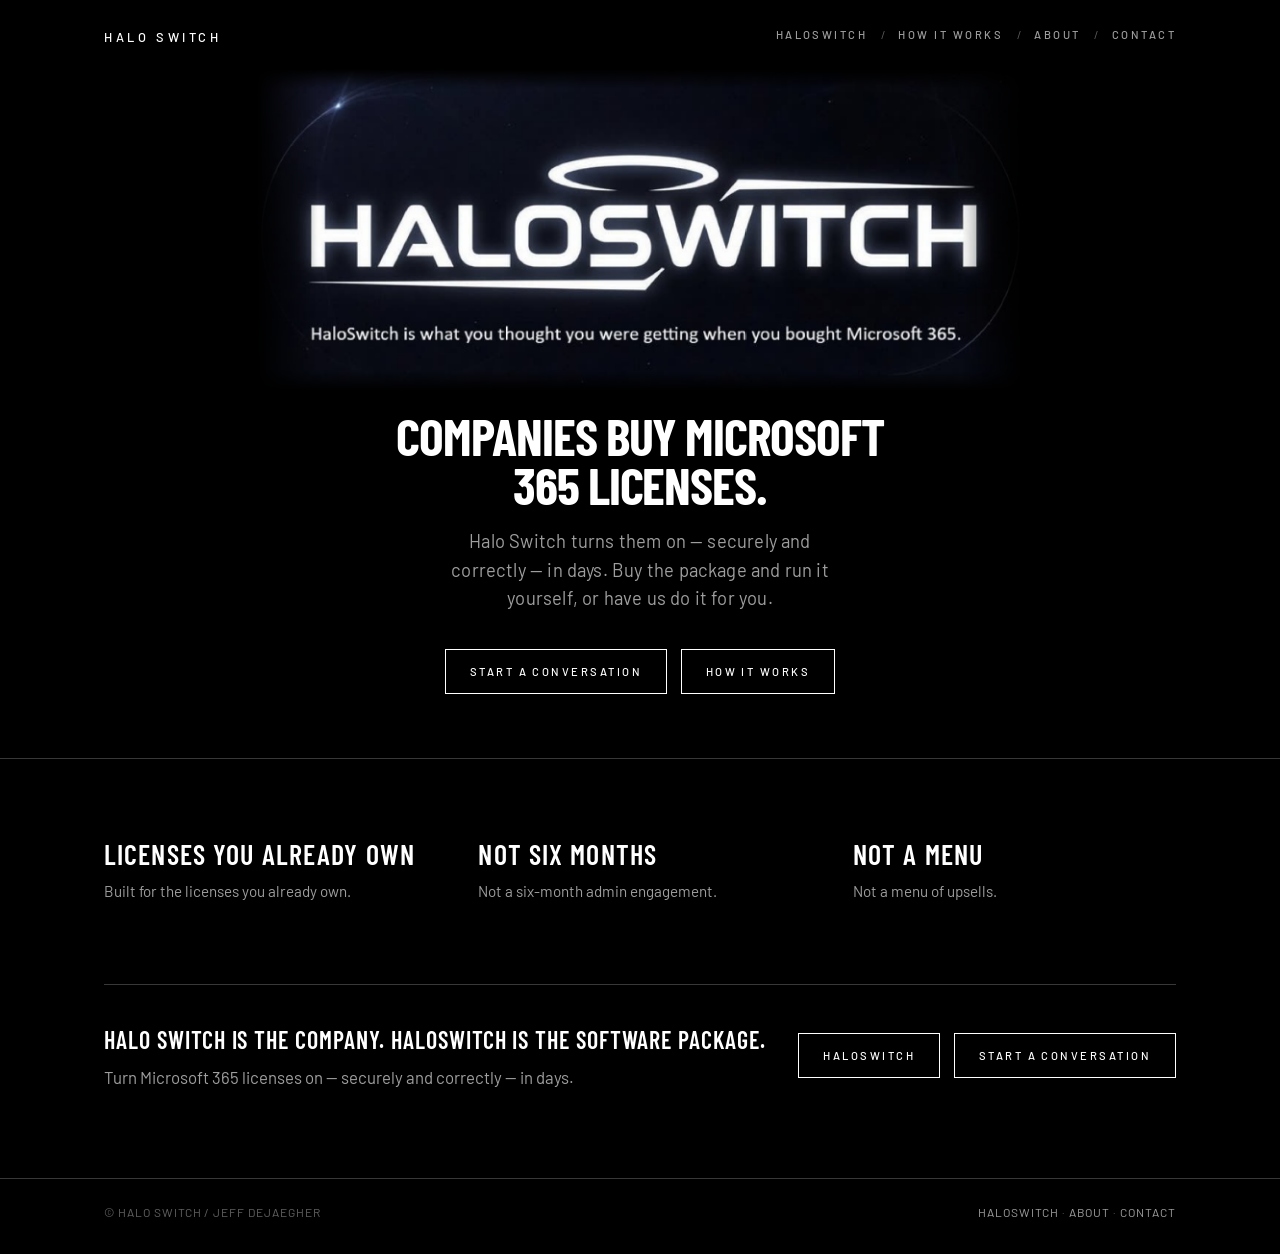
==== index.html @ 864a2702 "Lead every page with Jeff's license-on hero. Replace the same-day / human-steps story with: companie" ====
<!DOCTYPE html>
<html lang="en">
  <head>
    <meta charset="utf-8" />
    <meta name="viewport" content="width=device-width, initial-scale=1" />
    <title>Halo Switch — turn Microsoft 365 licenses on in days</title>
    <meta
      name="description"
      content="Companies buy Microsoft 365 licenses. Halo Switch turns them on — securely and correctly — in days. Buy the package and run it yourself, or have us do it for you."
    />
    <link rel="preconnect" href="https://fonts.googleapis.com" />
    <link rel="preconnect" href="https://fonts.gstatic.com" crossorigin />
    <link
      href="https://fonts.googleapis.com/css2?family=Barlow+Condensed:wght@600;700&family=Barlow:wght@400;500;600&display=swap"
      rel="stylesheet"
    />
    <link rel="stylesheet" href="assets/styles.css" />
  </head>
  <body>
    <a class="skip-link" href="#main">Skip to content</a>
    <header class="site-header">
      <div class="nav-wrap">
        <a class="brand" href="index.html">
          <span class="brand-name">Halo Switch</span>
        </a>
        <button class="nav-toggle" type="button" aria-expanded="false" aria-controls="site-nav">
          Menu
        </button>
        <nav id="site-nav" class="site-nav" aria-label="Primary">
          <a href="services.html">HALOSWITCH</a>
          <span class="nav-sep" aria-hidden="true">/</span>
          <a href="pricing.html">How it works</a>
          <span class="nav-sep" aria-hidden="true">/</span>
          <a href="about.html">About</a>
          <span class="nav-sep" aria-hidden="true">/</span>
          <a href="contact.html">Contact</a>
        </nav>
      </div>
    </header>

    <main id="main">
      <section class="hero hero-brand" aria-labelledby="hero-title">
        <div class="hero-mark">
          <img src="assets/haloswitch-hero.jpg" alt="HALOSWITCH" />
        </div>
        <div class="hero-copy">
          <h1 id="hero-title">Companies buy Microsoft 365 licenses.</h1>
          <p class="hero-lede">
            Halo Switch turns them on — securely and correctly — in days. Buy the package and run
            it yourself, or have us do it for you.
          </p>
          <div class="cta-row">
            <a class="button button-outline" href="contact.html">Start a conversation</a>
            <a class="button button-outline" href="pricing.html">How it works</a>
          </div>
        </div>
      </section>

      <section class="services-strip" aria-label="Honest difference">
        <div class="services-strip-inner">
          <article class="service-card">
            <h2>Licenses you already own</h2>
            <p>Built for the licenses you already own.</p>
          </article>
          <article class="service-card">
            <h2>Not six months</h2>
            <p>Not a six-month admin engagement.</p>
          </article>
          <article class="service-card">
            <h2>Not a menu</h2>
            <p>Not a menu of upsells.</p>
          </article>
        </div>
      </section>

      <div class="cta-band">
        <div class="cta-band-inner">
          <div>
            <h2>Halo Switch is the company. HALOSWITCH is the software package.</h2>
            <p>Turn Microsoft 365 licenses on — securely and correctly — in days.</p>
          </div>
          <div class="cta-row">
            <a class="button button-outline" href="services.html">HALOSWITCH</a>
            <a class="button button-outline" href="contact.html">Start a conversation</a>
          </div>
        </div>
      </div>
    </main>

    <footer class="site-footer">
      <div class="footer-inner">
        <span>© Halo Switch / Jeff DeJaegher</span>
        <span>
          <a href="services.html">HALOSWITCH</a>
          ·
          <a href="about.html">About</a>
          ·
          <a href="contact.html">Contact</a>
        </span>
      </div>
    </footer>
    <script src="assets/site.js"></script>
  </body>
</html>
---- assets/styles.css ----
/* Halo Switch — black / condensed mock lock */
:root {
  --canvas: #000000;
  --ink: #ffffff;
  --ink-muted: rgba(255, 255, 255, 0.62);
  --ink-faint: rgba(255, 255, 255, 0.38);
  --line: rgba(255, 255, 255, 0.22);
  --accent: #e31937;
  --font-display: "Barlow Condensed", "Arial Narrow", "Helvetica Neue", sans-serif;
  --font-body: "Barlow", "Helvetica Neue", Helvetica, sans-serif;
  --max: 72rem;
  --space: clamp(1.25rem, 4vw, 2.5rem);
  --ease: cubic-bezier(0.22, 1, 0.36, 1);
}

*,
*::before,
*::after {
  box-sizing: border-box;
}

html {
  scroll-behavior: smooth;
}

body {
  margin: 0;
  min-height: 100vh;
  display: flex;
  flex-direction: column;
  font-family: var(--font-body);
  font-size: clamp(0.95rem, 0.9rem + 0.2vw, 1.05rem);
  font-weight: 400;
  line-height: 1.55;
  color: var(--ink);
  background: var(--canvas);
}

body.contact {
  background: transparent;
  color: #111;
}

img,
svg {
  display: block;
  max-width: 100%;
}

a {
  color: var(--ink);
  text-underline-offset: 0.18em;
}

a:hover {
  color: var(--ink);
  opacity: 0.75;
}

.skip-link {
  position: absolute;
  left: 1rem;
  top: -3rem;
  z-index: 100;
  background: var(--ink);
  color: var(--canvas);
  padding: 0.5rem 0.75rem;
  text-decoration: none;
}

.skip-link:focus {
  top: 1rem;
}

/* —— Header —— */
.site-header {
  background: transparent;
}

.nav-wrap {
  max-width: var(--max);
  margin: 0 auto;
  padding: 1.35rem var(--space);
  display: flex;
  align-items: center;
  justify-content: space-between;
  gap: 1.5rem;
}

.brand {
  text-decoration: none;
  color: var(--ink);
  flex-shrink: 0;
}

.brand:hover {
  opacity: 1;
}

.brand-name {
  font-family: var(--font-body);
  font-weight: 500;
  font-size: 0.8rem;
  letter-spacing: 0.28em;
  text-transform: uppercase;
  line-height: 1.2;
}

.brand-tag {
  display: none;
}

.nav-toggle {
  display: none;
  border: 1px solid var(--line);
  background: transparent;
  color: var(--ink);
  border-radius: 0;
  padding: 0.45rem 0.7rem;
  font: inherit;
  font-size: 0.7rem;
  letter-spacing: 0.18em;
  text-transform: uppercase;
  cursor: pointer;
}

.site-nav {
  display: flex;
  align-items: center;
  gap: 0;
}

.site-nav a {
  color: var(--ink-muted);
  text-decoration: none;
  font-size: 0.7rem;
  font-weight: 500;
  letter-spacing: 0.22em;
  text-transform: uppercase;
  padding: 0.25rem 0;
}

.site-nav a:hover,
.site-nav a[aria-current="page"] {
  color: var(--ink);
  opacity: 1;
}

.site-nav .nav-sep {
  color: var(--ink-faint);
  margin: 0 0.85rem;
  font-size: 0.7rem;
  letter-spacing: 0;
  user-select: none;
  pointer-events: none;
}

.site-nav .nav-cta {
  border: 1px solid var(--ink);
  padding: 0.45rem 0.95rem;
  margin-left: 1.25rem;
  color: var(--ink);
  letter-spacing: 0.18em;
}

.site-nav .nav-cta:hover {
  background: var(--ink);
  color: var(--canvas);
  opacity: 1;
}

.visually-hidden {
  position: absolute;
  width: 1px;
  height: 1px;
  padding: 0;
  margin: -1px;
  overflow: hidden;
  clip: rect(0, 0, 0, 0);
  white-space: nowrap;
  border: 0;
}

/* —— Hero —— */
.hero {
  max-width: var(--max);
  margin: 0 auto;
  padding: clamp(4rem, 12vw, 8rem) var(--space) clamp(3rem, 8vw, 6rem);
  display: grid;
  grid-template-columns: minmax(0, 1.35fr) minmax(0, 0.85fr);
  gap: clamp(2rem, 6vw, 5rem);
  align-items: center;
  flex: 1;
}

.hero-brand {
  max-width: var(--max);
  width: 100%;
  min-width: 0;
  box-sizing: border-box;
  grid-template-columns: minmax(0, 1fr);
  gap: 0;
  padding: 0 var(--space) clamp(2.5rem, 6vw, 4rem);
  justify-items: center;
}

.hero-mark {
  width: 100%;
  max-width: 48rem;
  min-width: 0;
  margin-inline: auto;
  overflow: hidden;
  background: #000;
  animation: hero-glow 7s ease-in-out infinite;
  will-change: filter;
}

.hero-mark img {
  display: block;
  width: 100%;
  max-width: 100%;
  height: auto;
  object-fit: contain;
  transform-origin: center center;
  animation: hero-kenburns 22s ease-in-out infinite;
  will-change: transform;
  -webkit-mask-image:
    linear-gradient(to right, transparent 0%, #000 8%, #000 92%, transparent 100%),
    linear-gradient(to bottom, transparent 0%, #000 6%, #000 94%, transparent 100%);
  -webkit-mask-composite: source-in;
  mask-image:
    linear-gradient(to right, transparent 0%, #000 8%, #000 92%, transparent 100%),
    linear-gradient(to bottom, transparent 0%, #000 6%, #000 94%, transparent 100%);
  mask-composite: intersect;
}

.hero-brand .hero-copy {
  max-width: 100%;
  width: 100%;
  min-width: 0;
  padding: 1.25rem 0 0;
  text-align: center;
  display: flex;
  flex-direction: column;
  align-items: center;
}

.hero-support {
  margin: 0 0 1.75rem;
  font-size: clamp(1rem, 1.5vw, 1.15rem);
  font-weight: 400;
  letter-spacing: 0.01em;
  color: var(--ink-muted);
}

.hero-copy {
  animation: rise 700ms var(--ease) both;
}

.hero h1 {
  margin: 0 0 1.1rem;
  font-family: var(--font-display);
  font-size: clamp(2.85rem, 9.5vw, 5.75rem);
  font-weight: 700;
  line-height: 0.88;
  letter-spacing: -0.02em;
  text-transform: uppercase;
  color: var(--ink);
  max-width: 12ch;
}

.hero-brand h1 {
  max-width: 22ch;
  text-align: center;
  font-size: clamp(1.85rem, 5.2vw, 3.25rem);
  line-height: 0.95;
}

.hero-brand .hero-lede {
  max-width: 42ch;
}

.hero-lede {
  margin: 0 0 2.25rem;
  font-size: clamp(1rem, 1.5vw, 1.15rem);
  font-weight: 400;
  letter-spacing: 0.01em;
  color: var(--ink-muted);
}

.cta-row {
  display: flex;
  flex-wrap: wrap;
  gap: 0.85rem;
}

.button {
  display: inline-flex;
  align-items: center;
  justify-content: center;
  padding: 0.8rem 1.5rem;
  border-radius: 0;
  font-family: var(--font-body);
  font-weight: 500;
  font-size: 0.7rem;
  letter-spacing: 0.22em;
  text-transform: uppercase;
  text-decoration: none;
  border: 1px solid transparent;
  transition: background 180ms var(--ease), color 180ms var(--ease), border-color 180ms var(--ease);
}

.button:hover {
  opacity: 1;
}

.button-primary,
.button-outline {
  background: transparent;
  border-color: var(--ink);
  color: var(--ink);
}

.button-primary:hover,
.button-outline:hover {
  background: var(--ink);
  color: var(--canvas);
}

/* —— Flow diagram (LICENSE — GROUP — DEVICE) —— */
.hero-visual {
  animation: rise 800ms var(--ease) 80ms both;
  justify-self: end;
  width: 100%;
  max-width: 22rem;
}

.flow-diagram {
  display: flex;
  align-items: center;
  justify-content: space-between;
  gap: 0;
  width: 100%;
}

.flow-step {
  flex: 0 0 auto;
  text-align: center;
}

.flow-icon {
  display: none;
}

.flow-label {
  margin: 0;
  font-size: 0.65rem;
  font-weight: 500;
  letter-spacing: 0.28em;
  text-transform: uppercase;
  color: var(--ink-muted);
}

.flow-desc {
  display: none;
}

.flow-arrow {
  flex: 1 1 auto;
  display: flex;
  align-items: center;
  min-width: 1.5rem;
  padding: 0 0.35rem;
  color: var(--ink-faint);
}

.flow-arrow svg {
  width: 100%;
  height: 0.75rem;
}

/* —— Services strip (no cards) —— */
.services-strip {
  border-top: 1px solid var(--line);
}

.services-strip-inner {
  max-width: var(--max);
  margin: 0 auto;
  padding: clamp(3rem, 7vw, 5rem) var(--space);
  display: grid;
  grid-template-columns: repeat(3, 1fr);
  gap: clamp(2rem, 4vw, 3.5rem);
}

.service-card {
  background: transparent;
  border: none;
  border-radius: 0;
  padding: 0;
  display: flex;
  flex-direction: column;
  gap: 0.65rem;
  animation: rise 650ms var(--ease) both;
}

.service-card:nth-child(2) {
  animation-delay: 80ms;
}

.service-card:nth-child(3) {
  animation-delay: 140ms;
}

.service-card-icon {
  display: none;
}

.service-card h2 {
  margin: 0;
  font-family: var(--font-display);
  font-size: clamp(1.35rem, 2.2vw, 1.75rem);
  font-weight: 600;
  letter-spacing: 0.04em;
  text-transform: uppercase;
  line-height: 1.1;
}

.service-card p {
  margin: 0;
  flex: 1;
  color: var(--ink-muted);
  font-size: 0.95rem;
  max-width: 32ch;
}

.service-card .more {
  display: inline-flex;
  align-items: center;
  gap: 0.4rem;
  font-weight: 500;
  font-size: 0.68rem;
  letter-spacing: 0.2em;
  text-transform: uppercase;
  text-decoration: none;
  color: var(--ink);
  margin-top: 0.5rem;
}

.service-card .more:hover {
  opacity: 0.7;
}

.service-card .more svg {
  width: 0.9rem;
  height: 0.9rem;
}

/* —— Inner pages —— */
.page-hero {
  max-width: var(--max);
  margin: 0 auto;
  padding: clamp(3.5rem, 10vw, 6rem) var(--space) 1.25rem;
  animation: rise 500ms var(--ease) both;
}

.page-hero h1 {
  margin: 0 0 1rem;
  font-family: var(--font-display);
  font-size: clamp(2.75rem, 8vw, 5rem);
  font-weight: 700;
  letter-spacing: -0.01em;
  line-height: 0.92;
  text-transform: uppercase;
  color: var(--ink);
}

.page-hero p {
  margin: 0;
  max-width: 48ch;
  color: var(--ink-muted);
  font-size: 1.05rem;
}

.section {
  max-width: var(--max);
  margin: 0 auto;
  padding: 2rem var(--space) clamp(3.5rem, 7vw, 5.5rem);
}

.section h2 {
  margin: 0 0 0.5rem;
  font-family: var(--font-display);
  font-size: 1.5rem;
  font-weight: 600;
  letter-spacing: 0.04em;
  text-transform: uppercase;
}

.section-intro {
  margin: 0 0 2rem;
  max-width: 52ch;
  color: var(--ink-muted);
}

.service-list {
  list-style: none;
  margin: 0;
  padding: 0;
}

.service-list li {
  display: grid;
  grid-template-columns: minmax(10rem, 16rem) 1fr;
  gap: 1rem 2rem;
  padding: 1.75rem 0;
  border-top: 1px solid var(--line);
}

.service-list li:last-child {
  border-bottom: 1px solid var(--line);
}

.service-list h3 {
  margin: 0;
  font-family: var(--font-display);
  font-size: 1.25rem;
  font-weight: 600;
  letter-spacing: 0.04em;
  text-transform: uppercase;
  line-height: 1.15;
}

.service-list p {
  margin: 0;
  color: var(--ink-muted);
}

.service-meta {
  display: block;
  margin-top: 0.45rem;
  font-size: 0.8rem;
  letter-spacing: 0.06em;
  text-transform: uppercase;
  color: var(--ink-faint);
}

.pricing-frame {
  display: grid;
  gap: 0;
}

.pricing-frame article {
  padding: 1.75rem 0;
  border-top: 1px solid var(--line);
}

.pricing-frame article:last-child {
  border-bottom: 1px solid var(--line);
}

.pricing-frame h3 {
  margin: 0 0 0.45rem;
  font-family: var(--font-display);
  font-size: 1.35rem;
  font-weight: 600;
  letter-spacing: 0.04em;
  text-transform: uppercase;
}

.pricing-frame p {
  margin: 0;
  color: var(--ink-muted);
  max-width: 55ch;
}

.note {
  margin-top: 1.75rem;
  color: var(--ink-muted);
  font-size: 0.95rem;
  max-width: 55ch;
}

.contact-block {
  max-width: 40rem;
}

.contact-block dl {
  margin: 0;
  display: grid;
  gap: 1.75rem;
}

.contact-block dt {
  font-family: var(--font-display);
  font-weight: 600;
  font-size: 1.15rem;
  letter-spacing: 0.06em;
  text-transform: uppercase;
  margin: 0;
}

.contact-block dd {
  margin: 0.35rem 0 0;
  color: var(--ink-muted);
}

.contact-block a {
  text-decoration: underline;
}

/* —— Contact form —— */
.contact-form {
  display: grid;
  gap: 1.5rem;
  border-top: 1px solid var(--line);
  padding-top: 2rem;
}

.field {
  display: grid;
  gap: 0.5rem;
  min-width: 0;
}

.field-row {
  display: grid;
  grid-template-columns: repeat(2, minmax(0, 1fr));
  gap: 1.5rem;
}

.contact-form label {
  font-family: var(--font-body);
  font-size: 0.7rem;
  font-weight: 500;
  letter-spacing: 0.22em;
  text-transform: uppercase;
  color: var(--ink-muted);
}

.contact-form .optional {
  letter-spacing: 0.12em;
  color: var(--ink-faint);
}

.contact-form input,
.contact-form select,
.contact-form textarea {
  width: 100%;
  padding: 0.75rem 0.85rem;
  border: 1px solid var(--line);
  border-radius: 0;
  background: transparent;
  color: var(--ink);
  font-family: var(--font-body);
  font-size: 1rem;
  transition: border-color 180ms var(--ease);
}

.contact-form textarea {
  resize: vertical;
}

.contact-form select option {
  background: #0a0a0a;
  color: var(--ink);
}

.contact-form input::placeholder,
.contact-form textarea::placeholder {
  color: var(--ink-faint);
}

.contact-form input:focus,
.contact-form select:focus,
.contact-form textarea:focus {
  outline: none;
  border-color: var(--ink);
}

.contact-form input:focus-visible,
.contact-form select:focus-visible,
.contact-form textarea:focus-visible,
.contact-form button:focus-visible {
  outline: 2px solid var(--accent);
  outline-offset: 2px;
}

.contact-form button {
  justify-self: start;
  cursor: pointer;
  font-family: var(--font-body);
}

.contact-form .hp {
  position: absolute;
  left: -9999px;
  width: 1px;
  height: 1px;
  opacity: 0;
}

.contact-wallpaper {
  position: fixed;
  inset: 0;
  z-index: 0;
  pointer-events: none;
  background-image:
    linear-gradient(rgba(255, 255, 255, 0.48), rgba(255, 255, 255, 0.55)),
    url("contact-forest.jpg");
  background-size: cover;
  background-position: center;
  background-repeat: no-repeat;
}

.contact .site-header,
.contact main,
.contact .site-footer {
  position: relative;
  z-index: 1;
  background: transparent;
}

.contact a,
.contact .brand,
.contact .brand-name,
.contact .nav-toggle,
.contact .site-nav a,
.contact .site-nav a:hover,
.contact .site-nav a[aria-current="page"],
.contact .page-hero h1,
.contact .contact-form label,
.contact .contact-form input,
.contact .contact-form select,
.contact .contact-form textarea,
.contact .contact-form button,
.contact .button,
.contact .button-outline,
.contact .site-footer,
.contact .footer-inner a:hover {
  color: #111;
}

.contact .page-hero p,
.contact .section-intro,
.contact .contact-block dd,
.contact .contact-form .optional,
.contact .form-note,
.contact .site-nav a,
.contact .site-nav .nav-sep,
.contact .footer-inner,
.contact .footer-inner a {
  color: #333;
}

.contact .site-nav a:hover,
.contact .site-nav a[aria-current="page"] {
  color: #111;
}

.contact .nav-toggle {
  border-color: #222;
}

.contact .contact-form {
  border-top-color: #222;
}

.contact .contact-form input,
.contact .contact-form select,
.contact .contact-form textarea {
  color: #111;
  background: rgba(255, 255, 255, 0.72);
  border: 1px solid #222;
}

.contact .contact-form select option {
  background: #fff;
  color: #111;
}

.contact .contact-form input::placeholder,
.contact .contact-form textarea::placeholder {
  color: #555;
}

.contact .contact-form input:focus,
.contact .contact-form select:focus,
.contact .contact-form textarea:focus {
  border-color: #111;
}

.contact .button-outline,
.contact .contact-form button {
  color: #111;
  border-color: #111;
  background: rgba(255, 255, 255, 0.72);
}

.contact .button-outline:hover,
.contact .contact-form button:hover {
  background: #111;
  color: #fff;
}

.contact .site-footer {
  border-top-color: #222;
}

@media (max-width: 900px) {
  .contact .site-nav {
    background: rgba(255, 255, 255, 0.94);
    border-color: #222;
  }
}

.form-note {
  margin: 0;
  color: var(--ink-faint);
  font-size: 0.85rem;
  max-width: 46ch;
}

.cta-band {
  max-width: var(--max);
  margin: 0 auto;
  padding: 0 var(--space) clamp(3.5rem, 7vw, 5.5rem);
}

.cta-band-inner {
  border-top: 1px solid var(--line);
  padding-top: 2.25rem;
  display: flex;
  flex-wrap: wrap;
  align-items: center;
  justify-content: space-between;
  gap: 1.25rem;
}

.cta-band h2 {
  margin: 0;
  font-family: var(--font-display);
  font-size: 1.5rem;
  font-weight: 600;
  letter-spacing: 0.04em;
  text-transform: uppercase;
}

.cta-band p {
  margin: 0.4rem 0 0;
  color: var(--ink-muted);
}

/* —— Footer —— */
.site-footer {
  background: transparent;
  color: var(--ink-faint);
  margin-top: auto;
  border-top: 1px solid var(--line);
}

.footer-inner {
  max-width: var(--max);
  margin: 0 auto;
  padding: 1.5rem var(--space) 2rem;
  display: flex;
  flex-wrap: wrap;
  gap: 1rem;
  justify-content: space-between;
  font-size: 0.75rem;
  letter-spacing: 0.08em;
  text-transform: uppercase;
}

.footer-inner a {
  color: var(--ink-muted);
  text-decoration: none;
}

.footer-inner a:hover {
  color: var(--ink);
  opacity: 1;
}

@keyframes rise {
  from {
    opacity: 0;
    transform: translateY(12px);
  }
  to {
    opacity: 1;
    transform: translateY(0);
  }
}

@keyframes hero-glow {
  0%,
  100% {
    filter: brightness(1);
  }
  50% {
    filter: brightness(1.06);
  }
}

@keyframes hero-kenburns {
  0%,
  100% {
    transform: scale(1);
  }
  50% {
    transform: scale(1.04);
  }
}

@media (max-width: 900px) {
  .hero {
    grid-template-columns: 1fr;
    padding-top: clamp(2.5rem, 8vw, 4rem);
  }

  .hero-brand {
    padding-top: 0;
  }

  .hero-visual {
    justify-self: start;
    max-width: 100%;
  }

  .services-strip-inner {
    grid-template-columns: 1fr;
    gap: 2.25rem;
  }

  .service-list li {
    grid-template-columns: 1fr;
    gap: 0.4rem;
  }

  .field-row {
    grid-template-columns: 1fr;
    gap: 1.5rem;
  }
}

@media (max-width: 720px) {
  .nav-toggle {
    display: inline-flex;
  }

  .nav-wrap {
    position: relative;
  }

  .site-nav {
    display: none;
    position: absolute;
    left: var(--space);
    right: var(--space);
    top: calc(100% + 0.4rem);
    flex-direction: column;
    align-items: stretch;
    gap: 0;
    background: #0a0a0a;
    border: 1px solid var(--line);
    border-radius: 0;
    padding: 0.75rem;
    z-index: 50;
  }

  .site-nav.is-open {
    display: flex;
  }

  .site-nav .nav-sep {
    display: none;
  }

  .site-nav a {
    padding: 0.65rem 0.5rem;
  }

  .site-nav .nav-cta {
    text-align: center;
    margin: 0.5rem 0 0;
  }

  .flow-diagram {
    flex-wrap: wrap;
    justify-content: flex-start;
    gap: 0.5rem 0;
  }

  .flow-arrow {
    min-width: 2rem;
    max-width: 3.5rem;
  }
}

@media (prefers-reduced-motion: reduce) {
  *,
  *::before,
  *::after {
    animation: none !important;
    transition: none !important;
  }

  html {
    scroll-behavior: auto;
  }

  .hero-mark,
  .hero-mark img {
    will-change: auto;
    filter: none;
    transform: none;
  }
}
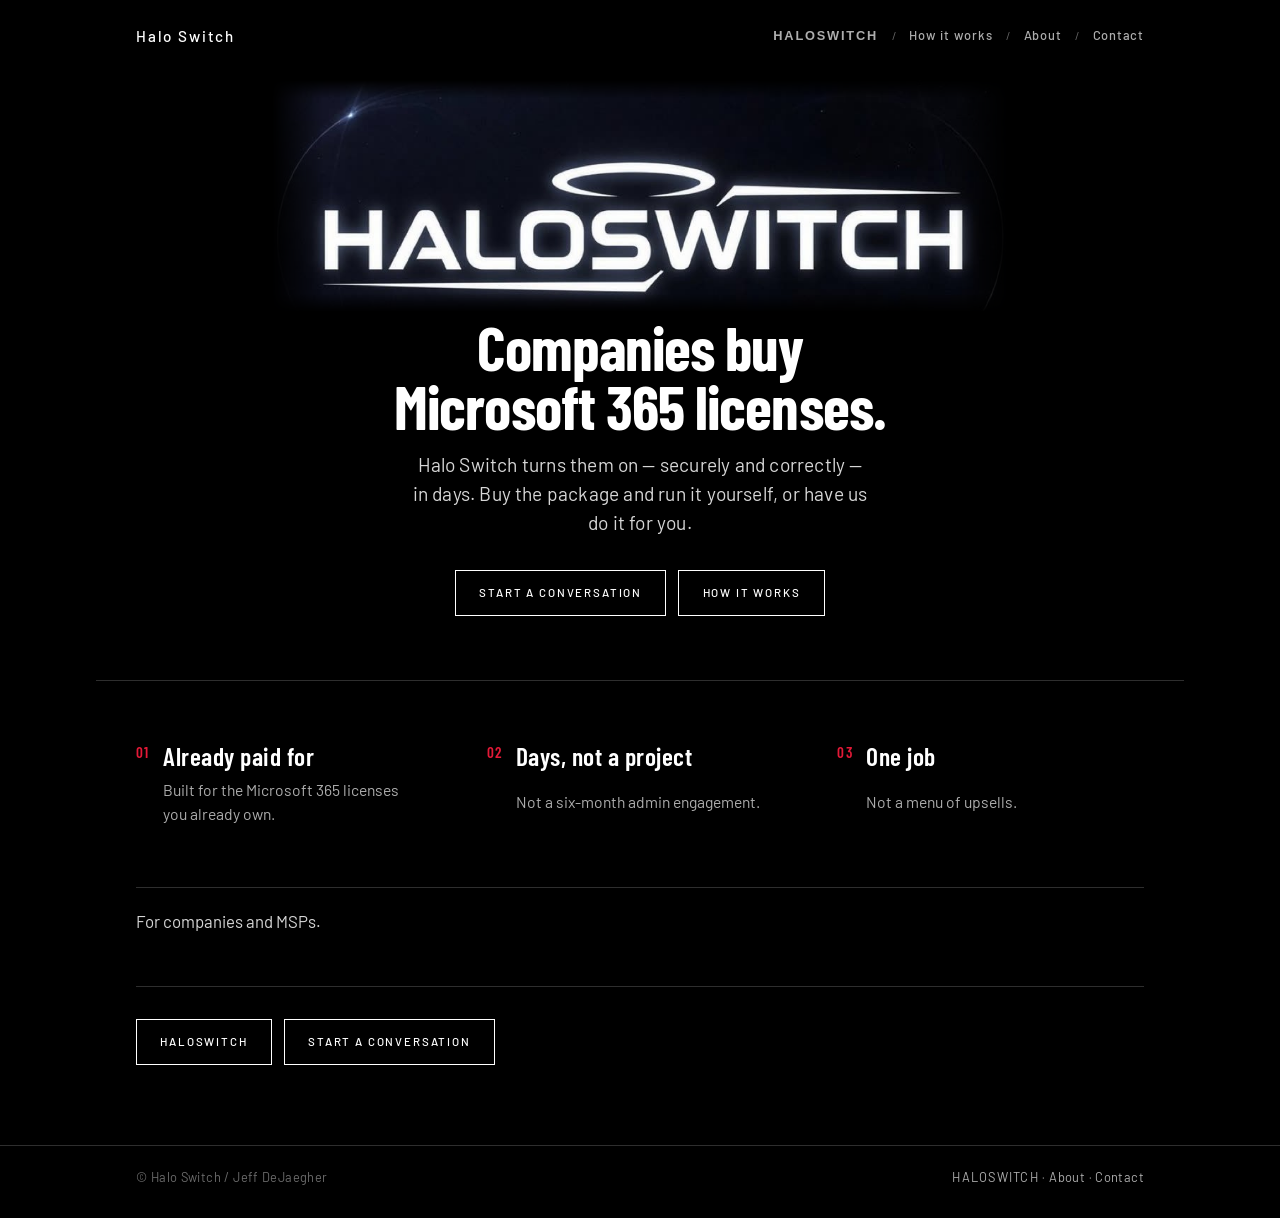
==== commit 69368b4f: "Remarket the public site around the locked HALOSWITCH story. Write living copy for each page, keep H" ====
--- a/index.html
+++ b/index.html
@@ -8,6 +8,8 @@
       name="description"
       content="Companies buy Microsoft 365 licenses. Halo Switch turns them on — securely and correctly — in days. Buy the package and run it yourself, or have us do it for you."
     />
+    <meta name="theme-color" content="#000000" />
+    <link rel="icon" href="assets/favicon.svg" type="image/svg+xml" />
     <link rel="preconnect" href="https://fonts.googleapis.com" />
     <link rel="preconnect" href="https://fonts.gstatic.com" crossorigin />
     <link
@@ -27,7 +29,7 @@
           Menu
         </button>
         <nav id="site-nav" class="site-nav" aria-label="Primary">
-          <a href="services.html">HALOSWITCH</a>
+          <a class="nav-product" href="services.html">HALOSWITCH</a>
           <span class="nav-sep" aria-hidden="true">/</span>
           <a href="pricing.html">How it works</a>
           <span class="nav-sep" aria-hidden="true">/</span>
@@ -39,7 +41,7 @@
     </header>
 
     <main id="main">
-      <section class="hero hero-brand" aria-labelledby="hero-title">
+      <section class="hero" aria-labelledby="hero-title">
         <div class="hero-mark">
           <img src="assets/haloswitch-hero.jpg" alt="HALOSWITCH" />
         </div>
@@ -56,29 +58,32 @@
         </div>
       </section>
 
-      <section class="services-strip" aria-label="Honest difference">
-        <div class="services-strip-inner">
-          <article class="service-card">
-            <h2>Licenses you already own</h2>
-            <p>Built for the licenses you already own.</p>
-          </article>
-          <article class="service-card">
-            <h2>Not six months</h2>
+      <section class="honesty" aria-label="What this is">
+        <ol class="honesty-list">
+          <li>
+            <span class="honesty-index" aria-hidden="true">01</span>
+            <h2>Already paid for</h2>
+            <p>Built for the Microsoft 365 licenses you already own.</p>
+          </li>
+          <li>
+            <span class="honesty-index" aria-hidden="true">02</span>
+            <h2>Days, not a project</h2>
             <p>Not a six-month admin engagement.</p>
-          </article>
-          <article class="service-card">
-            <h2>Not a menu</h2>
+          </li>
+          <li>
+            <span class="honesty-index" aria-hidden="true">03</span>
+            <h2>One job</h2>
             <p>Not a menu of upsells.</p>
-          </article>
-        </div>
+          </li>
+        </ol>
       </section>
+
+      <div class="who-band">
+        <p class="who-line">For companies and MSPs.</p>
+      </div>
 
       <div class="cta-band">
         <div class="cta-band-inner">
-          <div>
-            <h2>Halo Switch is the company. HALOSWITCH is the software package.</h2>
-            <p>Turn Microsoft 365 licenses on — securely and correctly — in days.</p>
-          </div>
           <div class="cta-row">
             <a class="button button-outline" href="services.html">HALOSWITCH</a>
             <a class="button button-outline" href="contact.html">Start a conversation</a>
@@ -91,7 +96,7 @@
       <div class="footer-inner">
         <span>© Halo Switch / Jeff DeJaegher</span>
         <span>
-          <a href="services.html">HALOSWITCH</a>
+          <a class="footer-product" href="services.html">HALOSWITCH</a>
           ·
           <a href="about.html">About</a>
           ·
--- a/assets/styles.css
+++ b/assets/styles.css
@@ -1,14 +1,15 @@
-/* Halo Switch — black / condensed mock lock */
+/* Halo Switch — black canvas, white ink, red accent */
 :root {
   --canvas: #000000;
   --ink: #ffffff;
-  --ink-muted: rgba(255, 255, 255, 0.62);
-  --ink-faint: rgba(255, 255, 255, 0.38);
-  --line: rgba(255, 255, 255, 0.22);
+  --ink-lede: rgba(255, 255, 255, 0.84);
+  --ink-muted: rgba(255, 255, 255, 0.68);
+  --ink-faint: rgba(255, 255, 255, 0.42);
+  --line: rgba(255, 255, 255, 0.18);
   --accent: #e31937;
   --font-display: "Barlow Condensed", "Arial Narrow", "Helvetica Neue", sans-serif;
   --font-body: "Barlow", "Helvetica Neue", Helvetica, sans-serif;
-  --max: 72rem;
+  --max: 68rem;
   --space: clamp(1.25rem, 4vw, 2.5rem);
   --ease: cubic-bezier(0.22, 1, 0.36, 1);
 }
@@ -29,16 +30,11 @@
   display: flex;
   flex-direction: column;
   font-family: var(--font-body);
-  font-size: clamp(0.95rem, 0.9rem + 0.2vw, 1.05rem);
+  font-size: clamp(0.98rem, 0.92rem + 0.22vw, 1.08rem);
   font-weight: 400;
   line-height: 1.55;
   color: var(--ink);
   background: var(--canvas);
-}
-
-body.contact {
-  background: transparent;
-  color: #111;
 }
 
 img,
@@ -70,103 +66,6 @@
 
 .skip-link:focus {
   top: 1rem;
-}
-
-/* —— Header —— */
-.site-header {
-  background: transparent;
-}
-
-.nav-wrap {
-  max-width: var(--max);
-  margin: 0 auto;
-  padding: 1.35rem var(--space);
-  display: flex;
-  align-items: center;
-  justify-content: space-between;
-  gap: 1.5rem;
-}
-
-.brand {
-  text-decoration: none;
-  color: var(--ink);
-  flex-shrink: 0;
-}
-
-.brand:hover {
-  opacity: 1;
-}
-
-.brand-name {
-  font-family: var(--font-body);
-  font-weight: 500;
-  font-size: 0.8rem;
-  letter-spacing: 0.28em;
-  text-transform: uppercase;
-  line-height: 1.2;
-}
-
-.brand-tag {
-  display: none;
-}
-
-.nav-toggle {
-  display: none;
-  border: 1px solid var(--line);
-  background: transparent;
-  color: var(--ink);
-  border-radius: 0;
-  padding: 0.45rem 0.7rem;
-  font: inherit;
-  font-size: 0.7rem;
-  letter-spacing: 0.18em;
-  text-transform: uppercase;
-  cursor: pointer;
-}
-
-.site-nav {
-  display: flex;
-  align-items: center;
-  gap: 0;
-}
-
-.site-nav a {
-  color: var(--ink-muted);
-  text-decoration: none;
-  font-size: 0.7rem;
-  font-weight: 500;
-  letter-spacing: 0.22em;
-  text-transform: uppercase;
-  padding: 0.25rem 0;
-}
-
-.site-nav a:hover,
-.site-nav a[aria-current="page"] {
-  color: var(--ink);
-  opacity: 1;
-}
-
-.site-nav .nav-sep {
-  color: var(--ink-faint);
-  margin: 0 0.85rem;
-  font-size: 0.7rem;
-  letter-spacing: 0;
-  user-select: none;
-  pointer-events: none;
-}
-
-.site-nav .nav-cta {
-  border: 1px solid var(--ink);
-  padding: 0.45rem 0.95rem;
-  margin-left: 1.25rem;
-  color: var(--ink);
-  letter-spacing: 0.18em;
-}
-
-.site-nav .nav-cta:hover {
-  background: var(--ink);
-  color: var(--canvas);
-  opacity: 1;
 }
 
 .visually-hidden {
@@ -181,32 +80,107 @@
   border: 0;
 }
 
-/* —— Hero —— */
+/* —— Header —— */
+.site-header {
+  background: transparent;
+}
+
+.nav-wrap {
+  max-width: var(--max);
+  margin: 0 auto;
+  padding: 1.4rem var(--space);
+  display: flex;
+  align-items: center;
+  justify-content: space-between;
+  gap: 1.5rem;
+}
+
+.brand {
+  text-decoration: none;
+  color: var(--ink);
+  flex-shrink: 0;
+}
+
+.brand:hover {
+  opacity: 1;
+}
+
+.brand-name {
+  font-family: var(--font-body);
+  font-weight: 500;
+  font-size: 0.95rem;
+  letter-spacing: 0.12em;
+  line-height: 1.2;
+  text-transform: none;
+}
+
+.nav-toggle {
+  display: none;
+  border: 1px solid var(--line);
+  background: transparent;
+  color: var(--ink);
+  border-radius: 0;
+  padding: 0.45rem 0.7rem;
+  font: inherit;
+  font-size: 0.75rem;
+  letter-spacing: 0.08em;
+  cursor: pointer;
+}
+
+.site-nav {
+  display: flex;
+  align-items: center;
+  gap: 0;
+}
+
+.site-nav a {
+  color: var(--ink-muted);
+  text-decoration: none;
+  font-size: 0.8rem;
+  font-weight: 500;
+  letter-spacing: 0.06em;
+  text-transform: none;
+  padding: 0.2rem 0;
+}
+
+.site-nav a.nav-product {
+  letter-spacing: 0.14em;
+  font-weight: 600;
+}
+
+.site-nav a:hover,
+.site-nav a[aria-current="page"] {
+  color: var(--ink);
+  opacity: 1;
+}
+
+.site-nav a[aria-current="page"] {
+  box-shadow: inset 0 -2px 0 var(--accent);
+}
+
+.site-nav .nav-sep {
+  color: var(--ink-faint);
+  margin: 0 0.85rem;
+  font-size: 0.7rem;
+  letter-spacing: 0;
+  user-select: none;
+  pointer-events: none;
+}
+
+/* —— Home hero —— */
 .hero {
   max-width: var(--max);
+  width: 100%;
   margin: 0 auto;
-  padding: clamp(4rem, 12vw, 8rem) var(--space) clamp(3rem, 8vw, 6rem);
+  padding: 0.5rem var(--space) clamp(2.75rem, 6vw, 4rem);
   display: grid;
-  grid-template-columns: minmax(0, 1.35fr) minmax(0, 0.85fr);
-  gap: clamp(2rem, 6vw, 5rem);
-  align-items: center;
-  flex: 1;
-}
-
-.hero-brand {
-  max-width: var(--max);
-  width: 100%;
-  min-width: 0;
-  box-sizing: border-box;
   grid-template-columns: minmax(0, 1fr);
-  gap: 0;
-  padding: 0 var(--space) clamp(2.5rem, 6vw, 4rem);
   justify-items: center;
 }
 
 .hero-mark {
   width: 100%;
-  max-width: 48rem;
+  max-width: 46rem;
   min-width: 0;
   margin-inline: auto;
   overflow: hidden;
@@ -221,89 +195,81 @@
   max-width: 100%;
   height: auto;
   object-fit: contain;
+  object-position: center top;
   transform-origin: center center;
   animation: hero-kenburns 22s ease-in-out infinite;
   will-change: transform;
   -webkit-mask-image:
-    linear-gradient(to right, transparent 0%, #000 8%, #000 92%, transparent 100%),
-    linear-gradient(to bottom, transparent 0%, #000 6%, #000 94%, transparent 100%);
+    linear-gradient(to right, transparent 0%, #000 7%, #000 93%, transparent 100%),
+    linear-gradient(to bottom, transparent 0%, #000 8%, #000 92%, transparent 100%);
   -webkit-mask-composite: source-in;
   mask-image:
-    linear-gradient(to right, transparent 0%, #000 8%, #000 92%, transparent 100%),
-    linear-gradient(to bottom, transparent 0%, #000 6%, #000 94%, transparent 100%);
+    linear-gradient(to right, transparent 0%, #000 7%, #000 93%, transparent 100%),
+    linear-gradient(to bottom, transparent 0%, #000 8%, #000 92%, transparent 100%);
   mask-composite: intersect;
 }
 
-.hero-brand .hero-copy {
-  max-width: 100%;
+.hero-copy {
+  max-width: 40rem;
   width: 100%;
-  min-width: 0;
-  padding: 1.25rem 0 0;
+  padding: 0.35rem 0 0;
   text-align: center;
   display: flex;
   flex-direction: column;
   align-items: center;
 }
 
-.hero-support {
-  margin: 0 0 1.75rem;
-  font-size: clamp(1rem, 1.5vw, 1.15rem);
+.hero h1,
+.page-hero h1 {
+  margin: 0 0 1rem;
+  font-family: var(--font-display);
+  font-weight: 700;
+  letter-spacing: -0.015em;
+  line-height: 0.96;
+  text-transform: none;
+  color: var(--ink);
+}
+
+.hero h1 {
+  font-size: clamp(2.15rem, 5.6vw, 3.85rem);
+  max-width: 18ch;
+}
+
+.hero-lede,
+.page-hero .lede {
+  margin: 0 0 2rem;
+  font-size: clamp(1.05rem, 1.5vw, 1.2rem);
   font-weight: 400;
   letter-spacing: 0.01em;
-  color: var(--ink-muted);
-}
-
-.hero-copy {
-  animation: rise 700ms var(--ease) both;
-}
-
-.hero h1 {
-  margin: 0 0 1.1rem;
-  font-family: var(--font-display);
-  font-size: clamp(2.85rem, 9.5vw, 5.75rem);
-  font-weight: 700;
-  line-height: 0.88;
-  letter-spacing: -0.02em;
-  text-transform: uppercase;
-  color: var(--ink);
-  max-width: 12ch;
-}
-
-.hero-brand h1 {
-  max-width: 22ch;
-  text-align: center;
-  font-size: clamp(1.85rem, 5.2vw, 3.25rem);
-  line-height: 0.95;
-}
-
-.hero-brand .hero-lede {
+  line-height: 1.5;
+  color: var(--ink-lede);
+}
+
+.hero-lede {
   max-width: 42ch;
-}
-
-.hero-lede {
-  margin: 0 0 2.25rem;
-  font-size: clamp(1rem, 1.5vw, 1.15rem);
-  font-weight: 400;
-  letter-spacing: 0.01em;
-  color: var(--ink-muted);
 }
 
 .cta-row {
   display: flex;
   flex-wrap: wrap;
-  gap: 0.85rem;
+  gap: 0.75rem;
+}
+
+.hero .cta-row,
+.page-hero .cta-row {
+  justify-content: center;
 }
 
 .button {
   display: inline-flex;
   align-items: center;
   justify-content: center;
-  padding: 0.8rem 1.5rem;
+  padding: 0.82rem 1.45rem;
   border-radius: 0;
   font-family: var(--font-body);
   font-weight: 500;
-  font-size: 0.7rem;
-  letter-spacing: 0.22em;
+  font-size: 0.72rem;
+  letter-spacing: 0.16em;
   text-transform: uppercase;
   text-decoration: none;
   border: 1px solid transparent;
@@ -314,273 +280,249 @@
   opacity: 1;
 }
 
-.button-primary,
 .button-outline {
   background: transparent;
   border-color: var(--ink);
   color: var(--ink);
 }
 
-.button-primary:hover,
 .button-outline:hover {
   background: var(--ink);
   color: var(--canvas);
 }
 
-/* —— Flow diagram (LICENSE — GROUP — DEVICE) —— */
-.hero-visual {
-  animation: rise 800ms var(--ease) 80ms both;
-  justify-self: end;
+.button:focus-visible,
+.site-nav a:focus-visible,
+.nav-toggle:focus-visible,
+.brand:focus-visible {
+  outline: 2px solid var(--accent);
+  outline-offset: 3px;
+}
+
+/* —— Honesty / who / close —— */
+.honesty,
+.who-band,
+.cta-band,
+.section,
+.page-hero {
+  max-width: var(--max);
   width: 100%;
-  max-width: 22rem;
-}
-
-.flow-diagram {
+  margin: 0 auto;
+}
+
+.honesty {
+  border-top: 1px solid var(--line);
+  padding: clamp(2.5rem, 5vw, 3.75rem) var(--space);
+}
+
+.honesty-list {
+  list-style: none;
+  margin: 0;
+  padding: 0;
+  display: grid;
+  grid-template-columns: repeat(3, minmax(0, 1fr));
+  gap: clamp(1.75rem, 3.5vw, 2.75rem);
+}
+
+.honesty-list li {
+  display: grid;
+  grid-template-columns: auto 1fr;
+  gap: 0.15rem 0.85rem;
+}
+
+.honesty-index {
+  grid-row: 1 / span 2;
+  font-family: var(--font-display);
+  font-size: 0.95rem;
+  font-weight: 600;
+  letter-spacing: 0.08em;
+  color: var(--accent);
+  line-height: 1.2;
+  padding-top: 0.15rem;
+}
+
+.honesty-list h2 {
+  margin: 0;
+  font-family: var(--font-display);
+  font-size: clamp(1.35rem, 2vw, 1.7rem);
+  font-weight: 600;
+  letter-spacing: 0.02em;
+  line-height: 1.15;
+  text-transform: none;
+}
+
+.honesty-list p {
+  margin: 0.35rem 0 0;
+  color: var(--ink-muted);
+  font-size: 0.98rem;
+  max-width: 28ch;
+}
+
+.who-band {
+  padding: 0 var(--space) clamp(2.25rem, 5vw, 3.25rem);
+}
+
+.who-line {
+  margin: 0;
+  padding-top: 1.25rem;
+  border-top: 1px solid var(--line);
+  font-size: 1.05rem;
+  color: var(--ink-lede);
+}
+
+.cta-band {
+  padding: 0 var(--space) clamp(3.25rem, 7vw, 5rem);
+}
+
+.cta-band-inner {
+  border-top: 1px solid var(--line);
+  padding-top: 2rem;
   display: flex;
+  flex-wrap: wrap;
   align-items: center;
   justify-content: space-between;
-  gap: 0;
-  width: 100%;
-}
-
-.flow-step {
-  flex: 0 0 auto;
-  text-align: center;
-}
-
-.flow-icon {
-  display: none;
-}
-
-.flow-label {
-  margin: 0;
-  font-size: 0.65rem;
-  font-weight: 500;
-  letter-spacing: 0.28em;
-  text-transform: uppercase;
+  gap: 1.25rem;
+}
+
+.cta-band h2 {
+  margin: 0;
+  font-family: var(--font-display);
+  font-size: clamp(1.55rem, 3vw, 2rem);
+  font-weight: 600;
+  letter-spacing: 0.01em;
+  line-height: 1.15;
+  text-transform: none;
+}
+
+.cta-band p {
+  margin: 0.4rem 0 0;
   color: var(--ink-muted);
-}
-
-.flow-desc {
-  display: none;
-}
-
-.flow-arrow {
-  flex: 1 1 auto;
-  display: flex;
-  align-items: center;
-  min-width: 1.5rem;
-  padding: 0 0.35rem;
-  color: var(--ink-faint);
-}
-
-.flow-arrow svg {
-  width: 100%;
-  height: 0.75rem;
-}
-
-/* —— Services strip (no cards) —— */
-.services-strip {
-  border-top: 1px solid var(--line);
-}
-
-.services-strip-inner {
-  max-width: var(--max);
-  margin: 0 auto;
-  padding: clamp(3rem, 7vw, 5rem) var(--space);
-  display: grid;
-  grid-template-columns: repeat(3, 1fr);
-  gap: clamp(2rem, 4vw, 3.5rem);
-}
-
-.service-card {
-  background: transparent;
-  border: none;
-  border-radius: 0;
-  padding: 0;
-  display: flex;
-  flex-direction: column;
-  gap: 0.65rem;
-  animation: rise 650ms var(--ease) both;
-}
-
-.service-card:nth-child(2) {
-  animation-delay: 80ms;
-}
-
-.service-card:nth-child(3) {
-  animation-delay: 140ms;
-}
-
-.service-card-icon {
-  display: none;
-}
-
-.service-card h2 {
-  margin: 0;
-  font-family: var(--font-display);
-  font-size: clamp(1.35rem, 2.2vw, 1.75rem);
-  font-weight: 600;
-  letter-spacing: 0.04em;
-  text-transform: uppercase;
-  line-height: 1.1;
-}
-
-.service-card p {
-  margin: 0;
-  flex: 1;
-  color: var(--ink-muted);
-  font-size: 0.95rem;
-  max-width: 32ch;
-}
-
-.service-card .more {
-  display: inline-flex;
-  align-items: center;
-  gap: 0.4rem;
-  font-weight: 500;
-  font-size: 0.68rem;
-  letter-spacing: 0.2em;
-  text-transform: uppercase;
-  text-decoration: none;
-  color: var(--ink);
-  margin-top: 0.5rem;
-}
-
-.service-card .more:hover {
-  opacity: 0.7;
-}
-
-.service-card .more svg {
-  width: 0.9rem;
-  height: 0.9rem;
 }
 
 /* —— Inner pages —— */
 .page-hero {
-  max-width: var(--max);
-  margin: 0 auto;
-  padding: clamp(3.5rem, 10vw, 6rem) var(--space) 1.25rem;
-  animation: rise 500ms var(--ease) both;
+  padding: clamp(2.75rem, 8vw, 4.5rem) var(--space) 0.25rem;
 }
 
 .page-hero h1 {
-  margin: 0 0 1rem;
+  font-size: clamp(3rem, 9vw, 5.25rem);
+}
+
+.page-hero .lede {
+  max-width: 48ch;
+  margin-bottom: 0;
+}
+
+.page-hero .lede + .who-line {
+  margin-top: 1.1rem;
+  padding-top: 0;
+  border-top: 0;
+  color: var(--ink-muted);
+}
+
+.section {
+  padding: clamp(2.25rem, 5vw, 3.25rem) var(--space) 0;
+}
+
+.section:last-of-type {
+  padding-bottom: clamp(2.5rem, 6vw, 3.5rem);
+}
+
+.section h2 {
+  margin: 0 0 1.15rem;
   font-family: var(--font-display);
-  font-size: clamp(2.75rem, 8vw, 5rem);
-  font-weight: 700;
-  letter-spacing: -0.01em;
-  line-height: 0.92;
-  text-transform: uppercase;
-  color: var(--ink);
-}
-
-.page-hero p {
-  margin: 0;
-  max-width: 48ch;
-  color: var(--ink-muted);
-  font-size: 1.05rem;
-}
-
-.section {
-  max-width: var(--max);
-  margin: 0 auto;
-  padding: 2rem var(--space) clamp(3.5rem, 7vw, 5.5rem);
-}
-
-.section h2 {
-  margin: 0 0 0.5rem;
-  font-family: var(--font-display);
-  font-size: 1.5rem;
+  font-size: clamp(1.45rem, 2.4vw, 1.85rem);
   font-weight: 600;
-  letter-spacing: 0.04em;
-  text-transform: uppercase;
+  letter-spacing: 0.02em;
+  text-transform: none;
 }
 
 .section-intro {
-  margin: 0 0 2rem;
+  margin: -0.35rem 0 1.5rem;
   max-width: 52ch;
-  color: var(--ink-muted);
-}
-
-.service-list {
+  color: var(--ink-lede);
+}
+
+.split-list,
+.step-list,
+.bio-list,
+.proof-list {
   list-style: none;
   margin: 0;
   padding: 0;
 }
 
-.service-list li {
+.split-list li,
+.step-list li,
+.bio-list li,
+.proof-list li {
   display: grid;
   grid-template-columns: minmax(10rem, 16rem) 1fr;
-  gap: 1rem 2rem;
-  padding: 1.75rem 0;
+  gap: 0.75rem 2rem;
+  padding: 1.45rem 0;
   border-top: 1px solid var(--line);
 }
 
-.service-list li:last-child {
+.split-list li:last-child,
+.step-list li:last-child,
+.bio-list li:last-child,
+.proof-list li:last-child {
   border-bottom: 1px solid var(--line);
 }
 
-.service-list h3 {
-  margin: 0;
-  font-family: var(--font-display);
-  font-size: 1.25rem;
-  font-weight: 600;
-  letter-spacing: 0.04em;
-  text-transform: uppercase;
-  line-height: 1.15;
-}
-
-.service-list p {
-  margin: 0;
-  color: var(--ink-muted);
-}
-
-.service-meta {
-  display: block;
-  margin-top: 0.45rem;
-  font-size: 0.8rem;
-  letter-spacing: 0.06em;
-  text-transform: uppercase;
-  color: var(--ink-faint);
-}
-
-.pricing-frame {
-  display: grid;
-  gap: 0;
-}
-
-.pricing-frame article {
-  padding: 1.75rem 0;
-  border-top: 1px solid var(--line);
-}
-
-.pricing-frame article:last-child {
-  border-bottom: 1px solid var(--line);
-}
-
-.pricing-frame h3 {
-  margin: 0 0 0.45rem;
+.split-list h3,
+.bio-list h3,
+.proof-list h3 {
+  margin: 0;
   font-family: var(--font-display);
   font-size: 1.35rem;
   font-weight: 600;
-  letter-spacing: 0.04em;
-  text-transform: uppercase;
-}
-
-.pricing-frame p {
+  letter-spacing: 0.02em;
+  line-height: 1.15;
+  text-transform: none;
+}
+
+.split-list p,
+.bio-list p,
+.proof-list p,
+.step-list p {
   margin: 0;
   color: var(--ink-muted);
-  max-width: 55ch;
-}
-
-.note {
-  margin-top: 1.75rem;
-  color: var(--ink-muted);
-  font-size: 0.95rem;
-  max-width: 55ch;
-}
-
+  max-width: 54ch;
+}
+
+.step-list li {
+  grid-template-columns: 2.5rem 1fr;
+  align-items: baseline;
+}
+
+.step-num {
+  font-family: var(--font-display);
+  font-size: 1.15rem;
+  font-weight: 600;
+  letter-spacing: 0.06em;
+  color: var(--accent);
+}
+
+.step-list p {
+  color: var(--ink-lede);
+  font-size: 1.08rem;
+}
+
+.not-list {
+  list-style: none;
+  margin: 0;
+  padding: 0;
+  border-top: 1px solid var(--line);
+}
+
+.not-list li {
+  padding: 0.95rem 0;
+  border-bottom: 1px solid var(--line);
+  color: var(--ink-lede);
+}
+
+/* —— Contact —— */
 .contact-block {
   max-width: 40rem;
 }
@@ -588,58 +530,51 @@
 .contact-block dl {
   margin: 0;
   display: grid;
-  gap: 1.75rem;
+  gap: 1.6rem;
 }
 
 .contact-block dt {
   font-family: var(--font-display);
   font-weight: 600;
-  font-size: 1.15rem;
-  letter-spacing: 0.06em;
-  text-transform: uppercase;
+  font-size: 1.2rem;
+  letter-spacing: 0.02em;
   margin: 0;
 }
 
 .contact-block dd {
-  margin: 0.35rem 0 0;
+  margin: 0.3rem 0 0;
   color: var(--ink-muted);
 }
 
-.contact-block a {
-  text-decoration: underline;
-}
-
-/* —— Contact form —— */
 .contact-form {
   display: grid;
-  gap: 1.5rem;
+  gap: 1.35rem;
   border-top: 1px solid var(--line);
-  padding-top: 2rem;
+  padding-top: 1.75rem;
 }
 
 .field {
   display: grid;
-  gap: 0.5rem;
+  gap: 0.45rem;
   min-width: 0;
 }
 
 .field-row {
   display: grid;
   grid-template-columns: repeat(2, minmax(0, 1fr));
-  gap: 1.5rem;
+  gap: 1.35rem;
 }
 
 .contact-form label {
   font-family: var(--font-body);
-  font-size: 0.7rem;
+  font-size: 0.86rem;
   font-weight: 500;
-  letter-spacing: 0.22em;
-  text-transform: uppercase;
+  letter-spacing: 0.02em;
+  text-transform: none;
   color: var(--ink-muted);
 }
 
 .contact-form .optional {
-  letter-spacing: 0.12em;
   color: var(--ink-faint);
 }
 
@@ -700,155 +635,11 @@
   opacity: 0;
 }
 
-.contact-wallpaper {
-  position: fixed;
-  inset: 0;
-  z-index: 0;
-  pointer-events: none;
-  background-image:
-    linear-gradient(rgba(255, 255, 255, 0.48), rgba(255, 255, 255, 0.55)),
-    url("contact-forest.jpg");
-  background-size: cover;
-  background-position: center;
-  background-repeat: no-repeat;
-}
-
-.contact .site-header,
-.contact main,
-.contact .site-footer {
-  position: relative;
-  z-index: 1;
-  background: transparent;
-}
-
-.contact a,
-.contact .brand,
-.contact .brand-name,
-.contact .nav-toggle,
-.contact .site-nav a,
-.contact .site-nav a:hover,
-.contact .site-nav a[aria-current="page"],
-.contact .page-hero h1,
-.contact .contact-form label,
-.contact .contact-form input,
-.contact .contact-form select,
-.contact .contact-form textarea,
-.contact .contact-form button,
-.contact .button,
-.contact .button-outline,
-.contact .site-footer,
-.contact .footer-inner a:hover {
-  color: #111;
-}
-
-.contact .page-hero p,
-.contact .section-intro,
-.contact .contact-block dd,
-.contact .contact-form .optional,
-.contact .form-note,
-.contact .site-nav a,
-.contact .site-nav .nav-sep,
-.contact .footer-inner,
-.contact .footer-inner a {
-  color: #333;
-}
-
-.contact .site-nav a:hover,
-.contact .site-nav a[aria-current="page"] {
-  color: #111;
-}
-
-.contact .nav-toggle {
-  border-color: #222;
-}
-
-.contact .contact-form {
-  border-top-color: #222;
-}
-
-.contact .contact-form input,
-.contact .contact-form select,
-.contact .contact-form textarea {
-  color: #111;
-  background: rgba(255, 255, 255, 0.72);
-  border: 1px solid #222;
-}
-
-.contact .contact-form select option {
-  background: #fff;
-  color: #111;
-}
-
-.contact .contact-form input::placeholder,
-.contact .contact-form textarea::placeholder {
-  color: #555;
-}
-
-.contact .contact-form input:focus,
-.contact .contact-form select:focus,
-.contact .contact-form textarea:focus {
-  border-color: #111;
-}
-
-.contact .button-outline,
-.contact .contact-form button {
-  color: #111;
-  border-color: #111;
-  background: rgba(255, 255, 255, 0.72);
-}
-
-.contact .button-outline:hover,
-.contact .contact-form button:hover {
-  background: #111;
-  color: #fff;
-}
-
-.contact .site-footer {
-  border-top-color: #222;
-}
-
-@media (max-width: 900px) {
-  .contact .site-nav {
-    background: rgba(255, 255, 255, 0.94);
-    border-color: #222;
-  }
-}
-
 .form-note {
   margin: 0;
   color: var(--ink-faint);
-  font-size: 0.85rem;
+  font-size: 0.88rem;
   max-width: 46ch;
-}
-
-.cta-band {
-  max-width: var(--max);
-  margin: 0 auto;
-  padding: 0 var(--space) clamp(3.5rem, 7vw, 5.5rem);
-}
-
-.cta-band-inner {
-  border-top: 1px solid var(--line);
-  padding-top: 2.25rem;
-  display: flex;
-  flex-wrap: wrap;
-  align-items: center;
-  justify-content: space-between;
-  gap: 1.25rem;
-}
-
-.cta-band h2 {
-  margin: 0;
-  font-family: var(--font-display);
-  font-size: 1.5rem;
-  font-weight: 600;
-  letter-spacing: 0.04em;
-  text-transform: uppercase;
-}
-
-.cta-band p {
-  margin: 0.4rem 0 0;
-  color: var(--ink-muted);
 }
 
 /* —— Footer —— */
@@ -862,14 +653,14 @@
 .footer-inner {
   max-width: var(--max);
   margin: 0 auto;
-  padding: 1.5rem var(--space) 2rem;
+  padding: 1.4rem var(--space) 1.85rem;
   display: flex;
   flex-wrap: wrap;
   gap: 1rem;
   justify-content: space-between;
-  font-size: 0.75rem;
-  letter-spacing: 0.08em;
-  text-transform: uppercase;
+  font-size: 0.8rem;
+  letter-spacing: 0.03em;
+  text-transform: none;
 }
 
 .footer-inner a {
@@ -882,15 +673,8 @@
   opacity: 1;
 }
 
-@keyframes rise {
-  from {
-    opacity: 0;
-    transform: translateY(12px);
-  }
-  to {
-    opacity: 1;
-    transform: translateY(0);
-  }
+.footer-product {
+  letter-spacing: 0.1em;
 }
 
 @keyframes hero-glow {
@@ -909,38 +693,26 @@
     transform: scale(1);
   }
   50% {
-    transform: scale(1.04);
+    transform: scale(1.035);
   }
 }
 
 @media (max-width: 900px) {
-  .hero {
+  .honesty-list {
     grid-template-columns: 1fr;
-    padding-top: clamp(2.5rem, 8vw, 4rem);
-  }
-
-  .hero-brand {
-    padding-top: 0;
-  }
-
-  .hero-visual {
-    justify-self: start;
-    max-width: 100%;
-  }
-
-  .services-strip-inner {
+    gap: 1.6rem;
+  }
+
+  .split-list li,
+  .bio-list li,
+  .proof-list li {
     grid-template-columns: 1fr;
-    gap: 2.25rem;
-  }
-
-  .service-list li {
-    grid-template-columns: 1fr;
-    gap: 0.4rem;
+    gap: 0.35rem;
   }
 
   .field-row {
     grid-template-columns: 1fr;
-    gap: 1.5rem;
+    gap: 1.35rem;
   }
 }
 
@@ -964,7 +736,6 @@
     gap: 0;
     background: #0a0a0a;
     border: 1px solid var(--line);
-    border-radius: 0;
     padding: 0.75rem;
     z-index: 50;
   }
@@ -981,20 +752,12 @@
     padding: 0.65rem 0.5rem;
   }
 
-  .site-nav .nav-cta {
-    text-align: center;
-    margin: 0.5rem 0 0;
-  }
-
-  .flow-diagram {
-    flex-wrap: wrap;
-    justify-content: flex-start;
-    gap: 0.5rem 0;
-  }
-
-  .flow-arrow {
-    min-width: 2rem;
-    max-width: 3.5rem;
+  .site-nav a[aria-current="page"] {
+    box-shadow: inset 3px 0 0 var(--accent);
+  }
+
+  .hero h1 {
+    max-width: none;
   }
 }
 
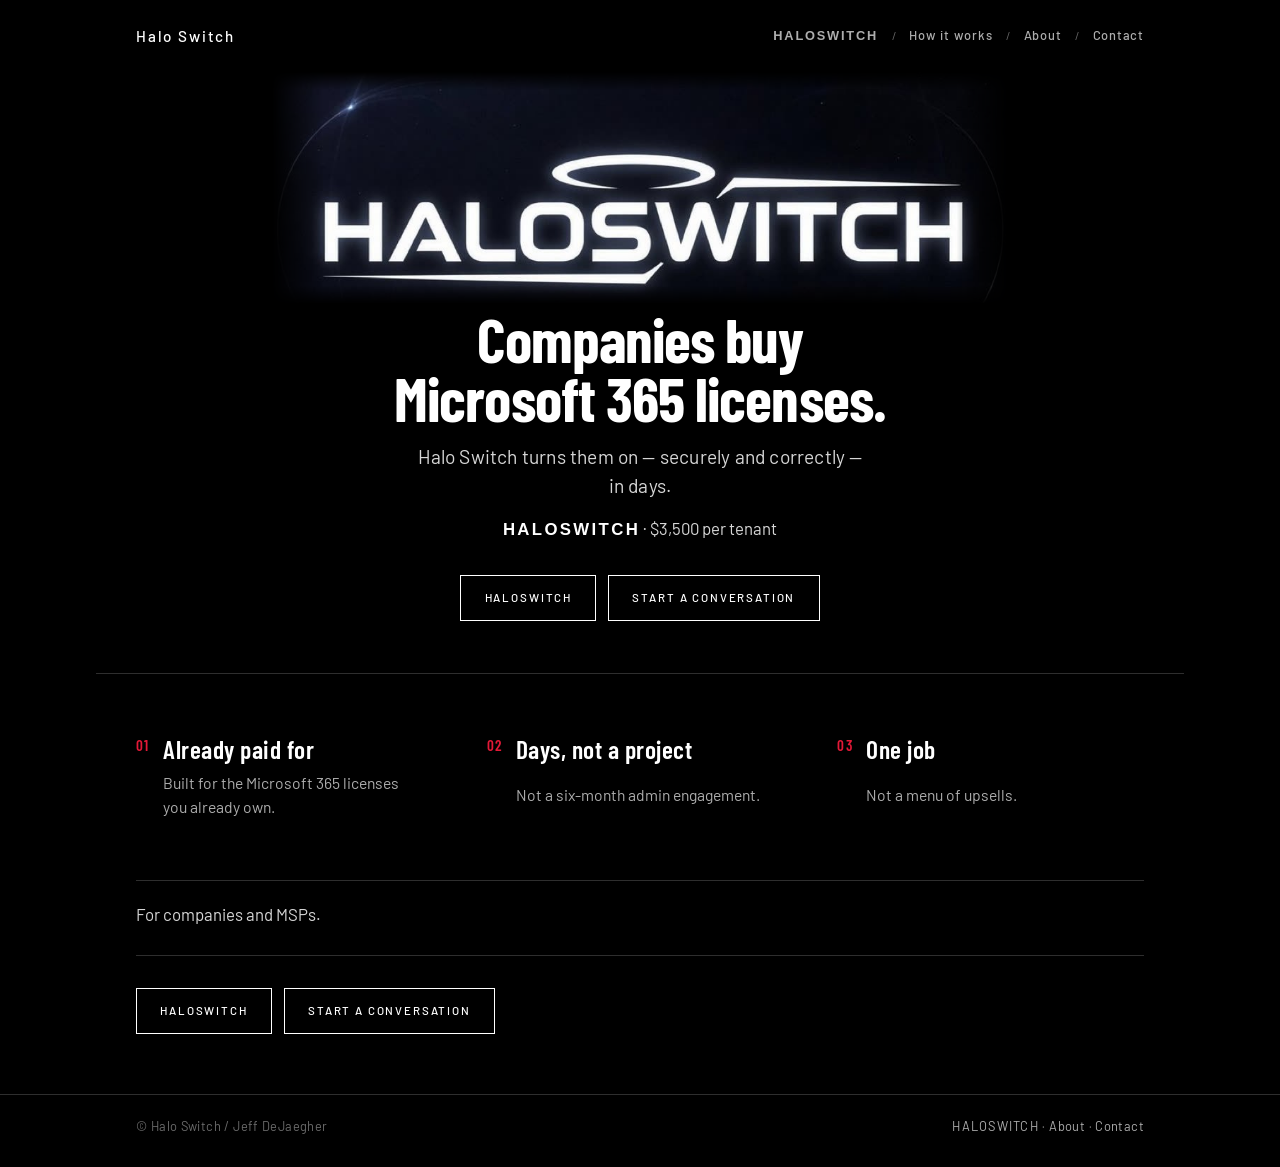
==== commit 9320d305: "Publish locked On/Ready lists and $3,500 per tenant. Replace the self-serve kit path with Halo Switc" ====
--- a/index.html
+++ b/index.html
@@ -6,7 +6,7 @@
     <title>Halo Switch — turn Microsoft 365 licenses on in days</title>
     <meta
       name="description"
-      content="Companies buy Microsoft 365 licenses. Halo Switch turns them on — securely and correctly — in days. Buy the package and run it yourself, or have us do it for you."
+      content="Companies buy Microsoft 365 licenses. Halo Switch turns them on — securely and correctly — in days. HALOSWITCH is $3,500 per tenant."
     />
     <meta name="theme-color" content="#000000" />
     <link rel="icon" href="assets/favicon.svg" type="image/svg+xml" />
@@ -48,12 +48,16 @@
         <div class="hero-copy">
           <h1 id="hero-title">Companies buy Microsoft 365 licenses.</h1>
           <p class="hero-lede">
-            Halo Switch turns them on — securely and correctly — in days. Buy the package and run
-            it yourself, or have us do it for you.
+            Halo Switch turns them on — securely and correctly — in days.
+          </p>
+          <p class="hero-path">
+            <a href="services.html">HALOSWITCH</a>
+            <span aria-hidden="true"> · </span>
+            $3,500 per tenant
           </p>
           <div class="cta-row">
+            <a class="button button-outline" href="services.html">HALOSWITCH</a>
             <a class="button button-outline" href="contact.html">Start a conversation</a>
-            <a class="button button-outline" href="pricing.html">How it works</a>
           </div>
         </div>
       </section>
--- a/assets/styles.css
+++ b/assets/styles.css
@@ -172,7 +172,7 @@
   max-width: var(--max);
   width: 100%;
   margin: 0 auto;
-  padding: 0.5rem var(--space) clamp(2.75rem, 6vw, 4rem);
+  padding: 0 var(--space) clamp(2.25rem, 5vw, 3.25rem);
   display: grid;
   grid-template-columns: minmax(0, 1fr);
   justify-items: center;
@@ -249,6 +249,18 @@
   max-width: 42ch;
 }
 
+.hero-path {
+  margin: -1.15rem 0 2rem;
+  font-size: 1.05rem;
+  color: var(--ink-lede);
+}
+
+.hero-path a {
+  letter-spacing: 0.14em;
+  font-weight: 600;
+  text-decoration: none;
+}
+
 .cta-row {
   display: flex;
   flex-wrap: wrap;
@@ -359,7 +371,7 @@
 }
 
 .who-band {
-  padding: 0 var(--space) clamp(2.25rem, 5vw, 3.25rem);
+  padding: 0 var(--space) 1.75rem;
 }
 
 .who-line {
@@ -371,7 +383,7 @@
 }
 
 .cta-band {
-  padding: 0 var(--space) clamp(3.25rem, 7vw, 5rem);
+  padding: 0 var(--space) clamp(2.5rem, 5vw, 3.75rem);
 }
 
 .cta-band-inner {
@@ -413,11 +425,31 @@
   margin-bottom: 0;
 }
 
-.page-hero .lede + .who-line {
+.page-hero .lede + .who-line,
+.page-hero .lede + .price-line {
   margin-top: 1.1rem;
   padding-top: 0;
   border-top: 0;
+}
+
+.page-hero .lede + .who-line {
   color: var(--ink-muted);
+}
+
+.price-line {
+  margin: 1.1rem 0 0;
+  font-family: var(--font-display);
+  font-size: clamp(1.55rem, 3vw, 2rem);
+  font-weight: 600;
+  letter-spacing: 0.02em;
+  line-height: 1.15;
+  color: var(--ink);
+}
+
+.apply-line {
+  margin: 0.5rem 0 0;
+  color: var(--ink-lede);
+  max-width: 42ch;
 }
 
 .section {
@@ -425,7 +457,7 @@
 }
 
 .section:last-of-type {
-  padding-bottom: clamp(2.5rem, 6vw, 3.5rem);
+  padding-bottom: 1.25rem;
 }
 
 .section h2 {
@@ -507,6 +539,22 @@
 .step-list p {
   color: var(--ink-lede);
   font-size: 1.08rem;
+}
+
+.feature-list {
+  list-style: none;
+  margin: 0;
+  padding: 0;
+  display: grid;
+  grid-template-columns: repeat(auto-fill, minmax(11.5rem, 1fr));
+  column-gap: 1.5rem;
+  border-top: 1px solid var(--line);
+}
+
+.feature-list li {
+  padding: 0.85rem 0;
+  border-bottom: 1px solid var(--line);
+  color: var(--ink-lede);
 }
 
 .not-list {
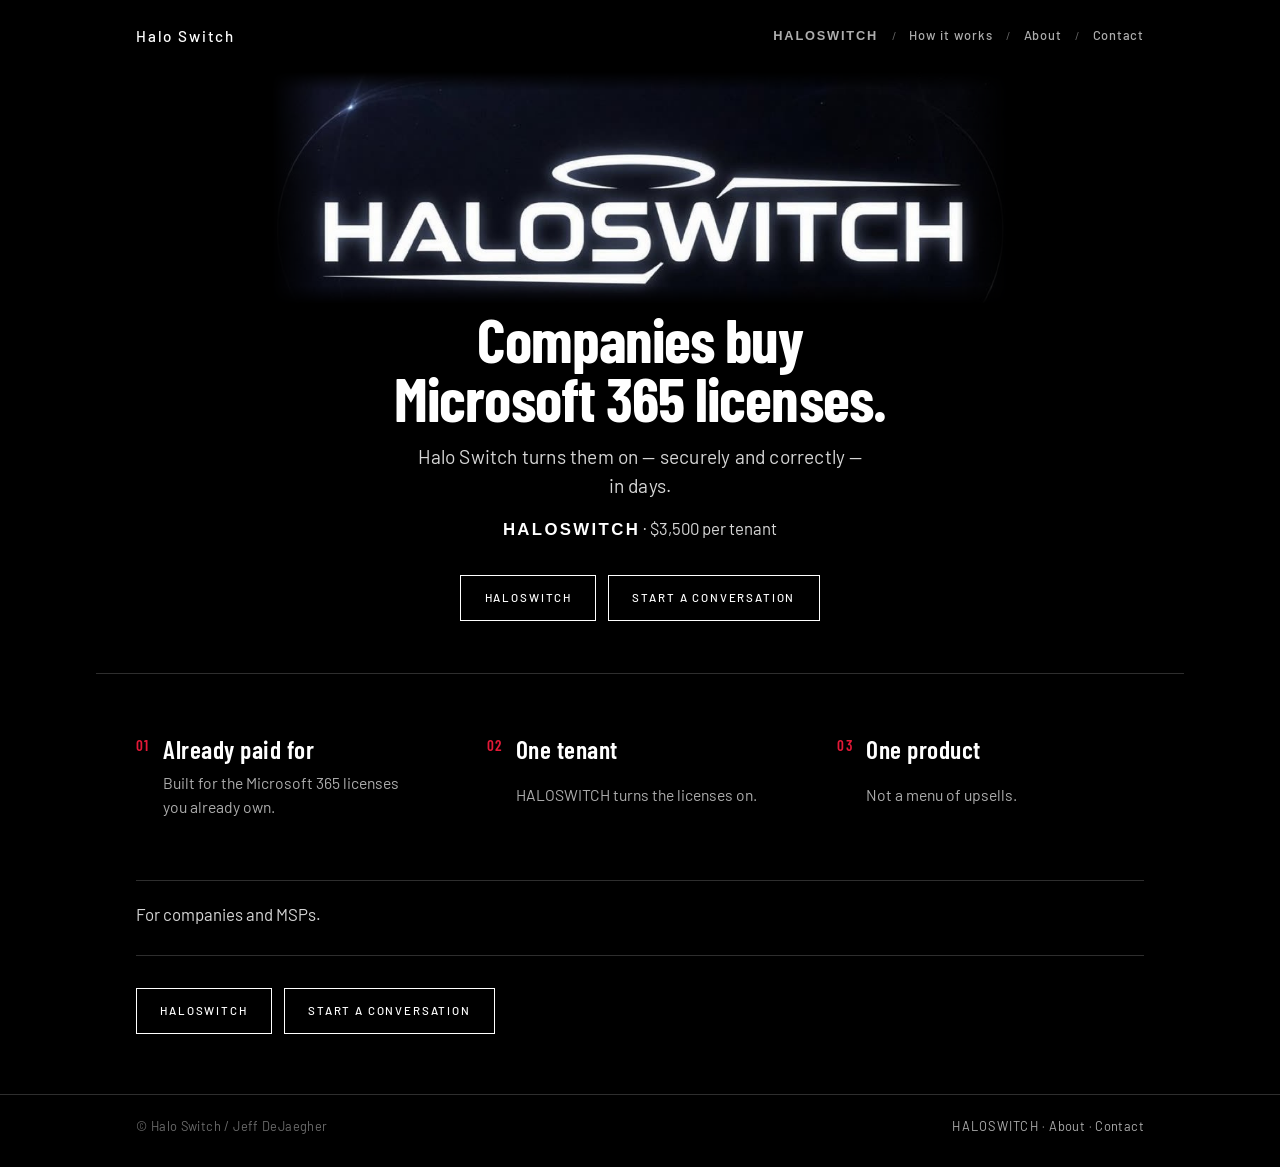
==== commit cbdcf5cd: "Sell HALOSWITCH as software, not a services SKU. The apply is product delivery. Drop we-run-it-for-y" ====
--- a/index.html
+++ b/index.html
@@ -71,12 +71,12 @@
           </li>
           <li>
             <span class="honesty-index" aria-hidden="true">02</span>
-            <h2>Days, not a project</h2>
-            <p>Not a six-month admin engagement.</p>
+            <h2>One tenant</h2>
+            <p>HALOSWITCH turns the licenses on.</p>
           </li>
           <li>
             <span class="honesty-index" aria-hidden="true">03</span>
-            <h2>One job</h2>
+            <h2>One product</h2>
             <p>Not a menu of upsells.</p>
           </li>
         </ol>
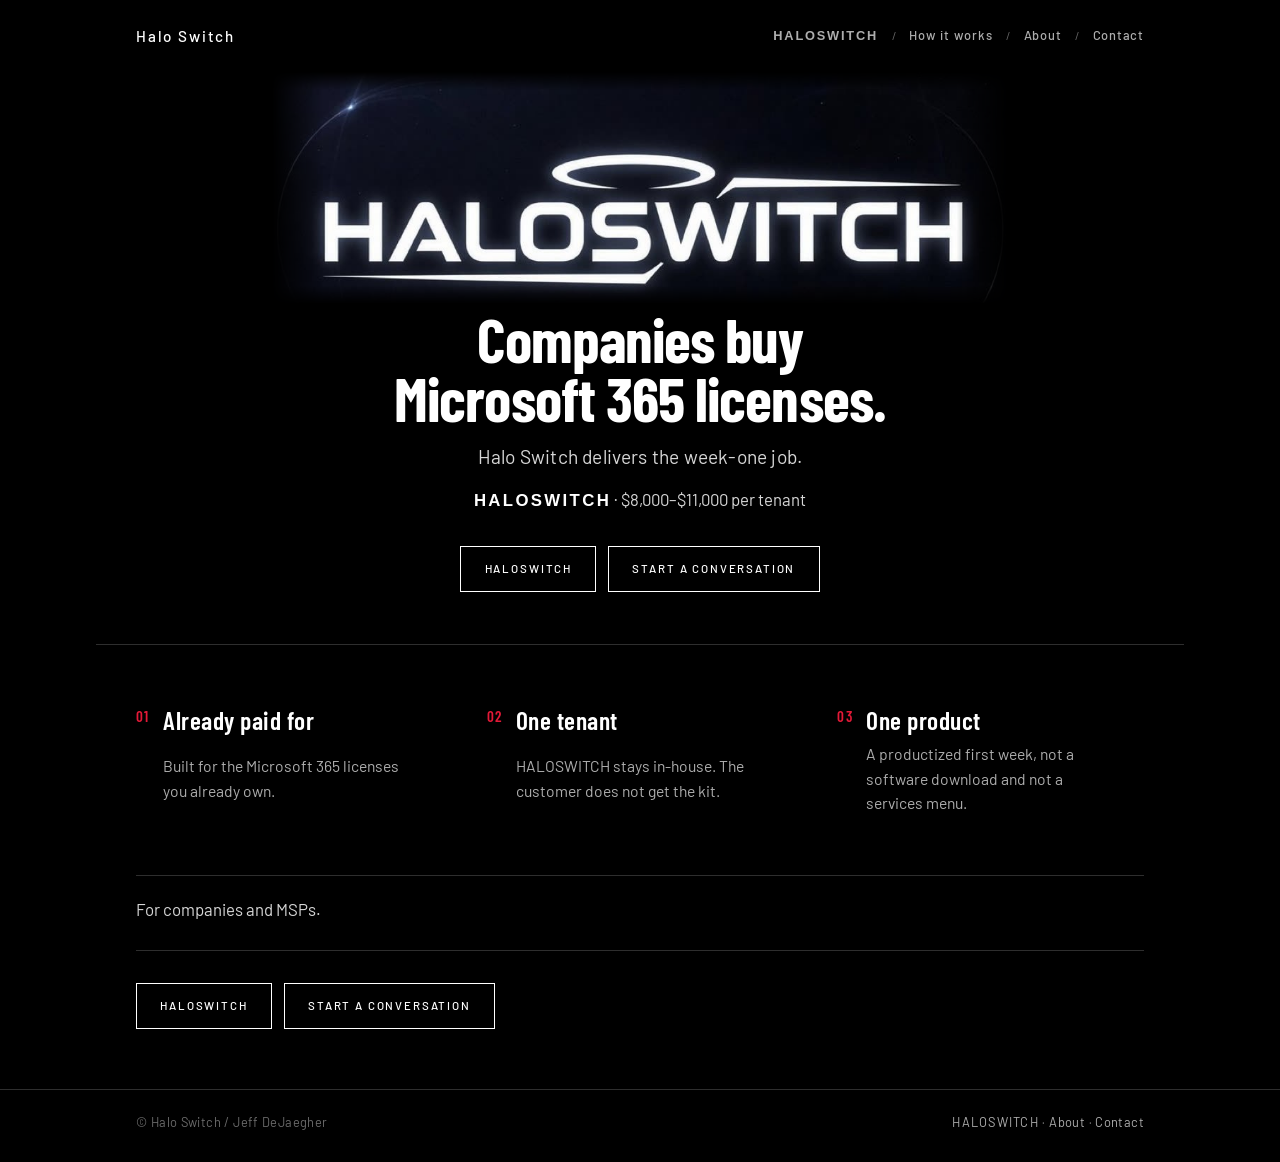
==== commit b1103282: "Raise tenant price to $8,000–$11,000 and lock week-one framing. Halo Switch delivers the week-one jo" ====
--- a/index.html
+++ b/index.html
@@ -6,7 +6,7 @@
     <title>Halo Switch — turn Microsoft 365 licenses on in days</title>
     <meta
       name="description"
-      content="Companies buy Microsoft 365 licenses. Halo Switch turns them on — securely and correctly — in days. HALOSWITCH is $3,500 per tenant."
+      content="Companies buy Microsoft 365 licenses. Halo Switch delivers the week-one job. HALOSWITCH stays in-house. $8,000–$11,000 per tenant."
     />
     <meta name="theme-color" content="#000000" />
     <link rel="icon" href="assets/favicon.svg" type="image/svg+xml" />
@@ -48,12 +48,12 @@
         <div class="hero-copy">
           <h1 id="hero-title">Companies buy Microsoft 365 licenses.</h1>
           <p class="hero-lede">
-            Halo Switch turns them on — securely and correctly — in days.
+            Halo Switch delivers the week-one job.
           </p>
           <p class="hero-path">
             <a href="services.html">HALOSWITCH</a>
             <span aria-hidden="true"> · </span>
-            $3,500 per tenant
+            $8,000–$11,000 per tenant
           </p>
           <div class="cta-row">
             <a class="button button-outline" href="services.html">HALOSWITCH</a>
@@ -72,12 +72,12 @@
           <li>
             <span class="honesty-index" aria-hidden="true">02</span>
             <h2>One tenant</h2>
-            <p>HALOSWITCH turns the licenses on.</p>
+            <p>HALOSWITCH stays in-house. The customer does not get the kit.</p>
           </li>
           <li>
             <span class="honesty-index" aria-hidden="true">03</span>
             <h2>One product</h2>
-            <p>Not a menu of upsells.</p>
+            <p>A productized first week, not a software download and not a services menu.</p>
           </li>
         </ol>
       </section>
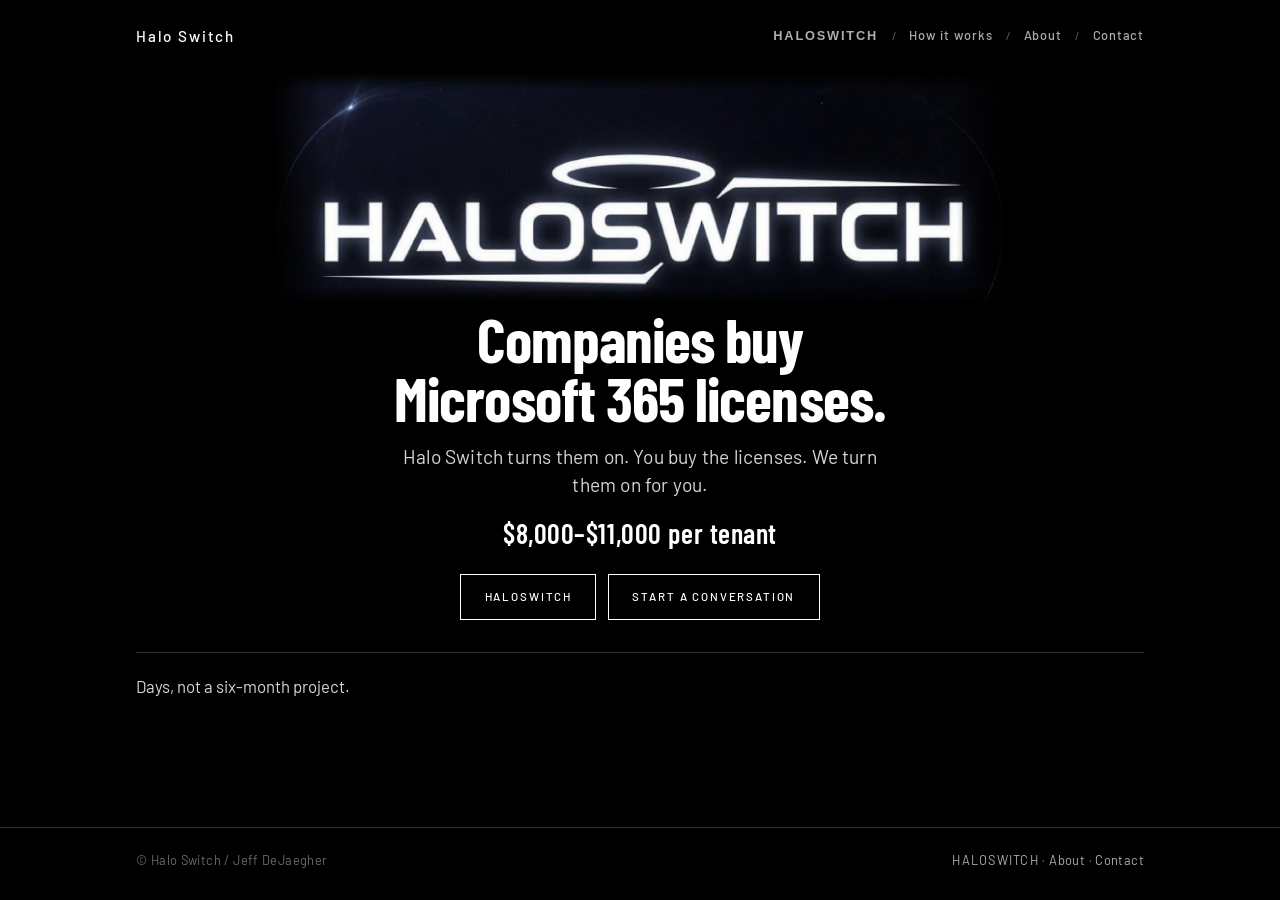
==== commit bf51f4bf: "Restore the clean black-canvas look and lock the turn-on pitch. Halo Switch turns Microsoft 365 on a" ====
--- a/index.html
+++ b/index.html
@@ -3,10 +3,10 @@
   <head>
     <meta charset="utf-8" />
     <meta name="viewport" content="width=device-width, initial-scale=1" />
-    <title>Halo Switch — turn Microsoft 365 licenses on in days</title>
+    <title>Halo Switch — turn Microsoft 365 on</title>
     <meta
       name="description"
-      content="Companies buy Microsoft 365 licenses. Halo Switch delivers the week-one job. HALOSWITCH stays in-house. $8,000–$11,000 per tenant."
+      content="Companies buy Microsoft 365 licenses. Halo Switch turns them on. You buy the licenses. We turn them on for you. $8,000–$11,000 per tenant."
     />
     <meta name="theme-color" content="#000000" />
     <link rel="icon" href="assets/favicon.svg" type="image/svg+xml" />
@@ -48,13 +48,9 @@
         <div class="hero-copy">
           <h1 id="hero-title">Companies buy Microsoft 365 licenses.</h1>
           <p class="hero-lede">
-            Halo Switch delivers the week-one job.
+            Halo Switch turns them on. You buy the licenses. We turn them on for you.
           </p>
-          <p class="hero-path">
-            <a href="services.html">HALOSWITCH</a>
-            <span aria-hidden="true"> · </span>
-            $8,000–$11,000 per tenant
-          </p>
+          <p class="price-line">$8,000–$11,000 per tenant</p>
           <div class="cta-row">
             <a class="button button-outline" href="services.html">HALOSWITCH</a>
             <a class="button button-outline" href="contact.html">Start a conversation</a>
@@ -62,37 +58,8 @@
         </div>
       </section>
 
-      <section class="honesty" aria-label="What this is">
-        <ol class="honesty-list">
-          <li>
-            <span class="honesty-index" aria-hidden="true">01</span>
-            <h2>Already paid for</h2>
-            <p>Built for the Microsoft 365 licenses you already own.</p>
-          </li>
-          <li>
-            <span class="honesty-index" aria-hidden="true">02</span>
-            <h2>One tenant</h2>
-            <p>HALOSWITCH stays in-house. The customer does not get the kit.</p>
-          </li>
-          <li>
-            <span class="honesty-index" aria-hidden="true">03</span>
-            <h2>One product</h2>
-            <p>A productized first week, not a software download and not a services menu.</p>
-          </li>
-        </ol>
-      </section>
-
       <div class="who-band">
-        <p class="who-line">For companies and MSPs.</p>
-      </div>
-
-      <div class="cta-band">
-        <div class="cta-band-inner">
-          <div class="cta-row">
-            <a class="button button-outline" href="services.html">HALOSWITCH</a>
-            <a class="button button-outline" href="contact.html">Start a conversation</a>
-          </div>
-        </div>
+        <p class="who-line">Days, not a six-month project.</p>
       </div>
     </main>
 
--- a/assets/styles.css
+++ b/assets/styles.css
@@ -172,7 +172,7 @@
   max-width: var(--max);
   width: 100%;
   margin: 0 auto;
-  padding: 0 var(--space) clamp(2.25rem, 5vw, 3.25rem);
+  padding: 0 var(--space) 0;
   display: grid;
   grid-template-columns: minmax(0, 1fr);
   justify-items: center;
@@ -237,28 +237,16 @@
 
 .hero-lede,
 .page-hero .lede {
-  margin: 0 0 2rem;
+  margin: 0 0 1.15rem;
   font-size: clamp(1.05rem, 1.5vw, 1.2rem);
   font-weight: 400;
   letter-spacing: 0.01em;
-  line-height: 1.5;
+  line-height: 1.45;
   color: var(--ink-lede);
 }
 
 .hero-lede {
-  max-width: 42ch;
-}
-
-.hero-path {
-  margin: -1.15rem 0 2rem;
-  font-size: 1.05rem;
-  color: var(--ink-lede);
-}
-
-.hero-path a {
-  letter-spacing: 0.14em;
-  font-weight: 600;
-  text-decoration: none;
+  max-width: 44ch;
 }
 
 .cta-row {
@@ -311,8 +299,7 @@
   outline-offset: 3px;
 }
 
-/* —— Honesty / who / close —— */
-.honesty,
+/* —— Who / close —— */
 .who-band,
 .cta-band,
 .section,
@@ -322,56 +309,8 @@
   margin: 0 auto;
 }
 
-.honesty {
-  border-top: 1px solid var(--line);
-  padding: clamp(2.5rem, 5vw, 3.75rem) var(--space);
-}
-
-.honesty-list {
-  list-style: none;
-  margin: 0;
-  padding: 0;
-  display: grid;
-  grid-template-columns: repeat(3, minmax(0, 1fr));
-  gap: clamp(1.75rem, 3.5vw, 2.75rem);
-}
-
-.honesty-list li {
-  display: grid;
-  grid-template-columns: auto 1fr;
-  gap: 0.15rem 0.85rem;
-}
-
-.honesty-index {
-  grid-row: 1 / span 2;
-  font-family: var(--font-display);
-  font-size: 0.95rem;
-  font-weight: 600;
-  letter-spacing: 0.08em;
-  color: var(--accent);
-  line-height: 1.2;
-  padding-top: 0.15rem;
-}
-
-.honesty-list h2 {
-  margin: 0;
-  font-family: var(--font-display);
-  font-size: clamp(1.35rem, 2vw, 1.7rem);
-  font-weight: 600;
-  letter-spacing: 0.02em;
-  line-height: 1.15;
-  text-transform: none;
-}
-
-.honesty-list p {
-  margin: 0.35rem 0 0;
-  color: var(--ink-muted);
-  font-size: 0.98rem;
-  max-width: 28ch;
-}
-
 .who-band {
-  padding: 0 var(--space) 1.75rem;
+  padding: 2rem var(--space) clamp(2.25rem, 5vw, 3.25rem);
 }
 
 .who-line {
@@ -437,19 +376,21 @@
 }
 
 .price-line {
-  margin: 1.1rem 0 0;
+  margin: 0 0 1.35rem;
   font-family: var(--font-display);
-  font-size: clamp(1.55rem, 3vw, 2rem);
+  font-size: clamp(1.35rem, 2.6vw, 1.75rem);
   font-weight: 600;
   letter-spacing: 0.02em;
   line-height: 1.15;
   color: var(--ink);
 }
 
-.apply-line {
-  margin: 0.5rem 0 0;
-  color: var(--ink-lede);
-  max-width: 42ch;
+.page-hero .price-line {
+  margin: 1.1rem 0 0;
+}
+
+.hero .price-line {
+  margin: 0 0 1.5rem;
 }
 
 .section {
@@ -539,6 +480,18 @@
 .step-list p {
   color: var(--ink-lede);
   font-size: 1.08rem;
+}
+
+.lists-link {
+  margin: 1.25rem 0 0;
+  padding-top: 1.25rem;
+  border-top: 1px solid var(--line);
+}
+
+.lists-link a {
+  letter-spacing: 0.08em;
+  font-weight: 600;
+  text-decoration: none;
 }
 
 .feature-list {
@@ -746,11 +699,6 @@
 }
 
 @media (max-width: 900px) {
-  .honesty-list {
-    grid-template-columns: 1fr;
-    gap: 1.6rem;
-  }
-
   .split-list li,
   .bio-list li,
   .proof-list li {
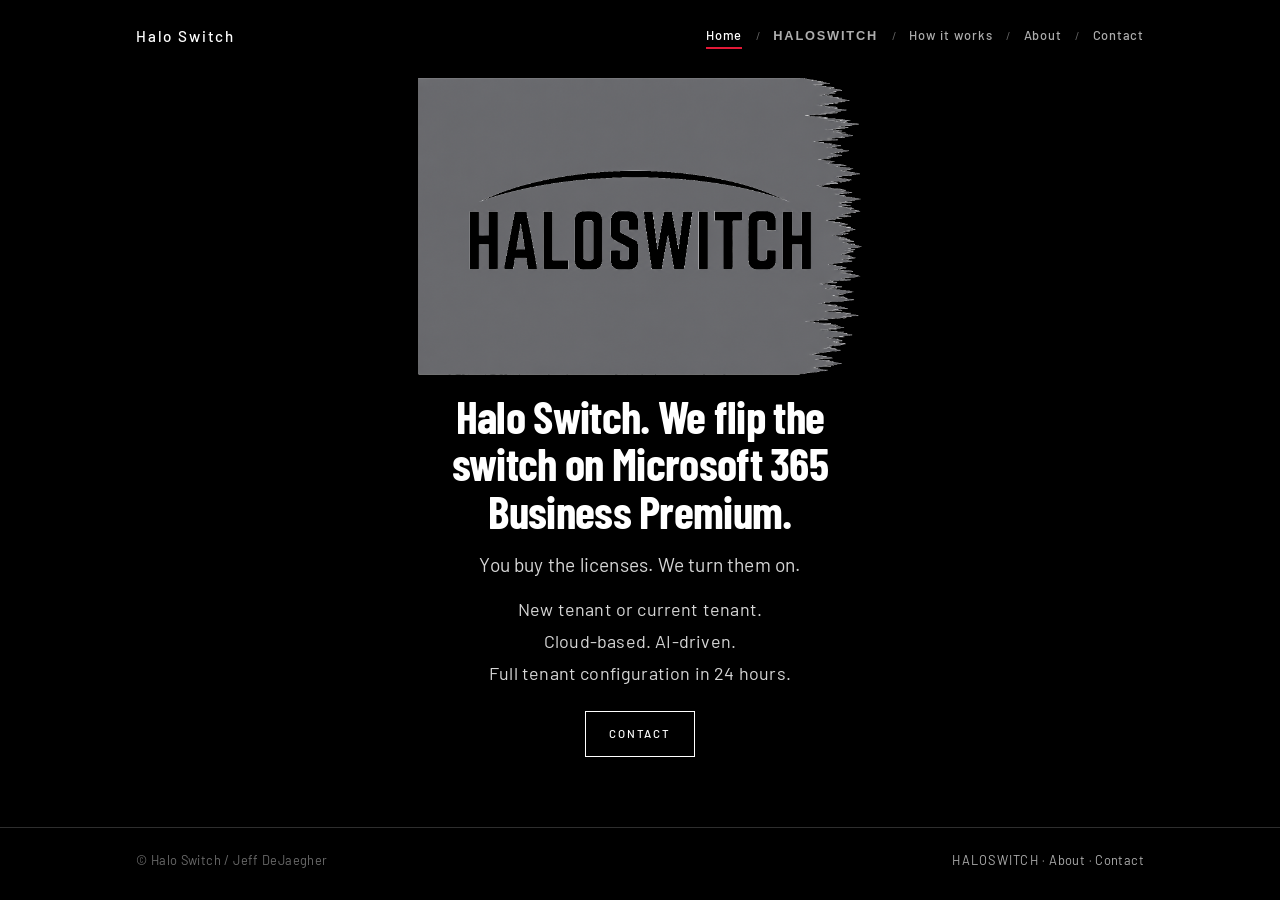
==== commit 3f6b2e4e: "Rebuild the public site from the business plan. Replace the home hero with the gray HALOSWITCH banne" ====
--- a/index.html
+++ b/index.html
@@ -3,10 +3,10 @@
   <head>
     <meta charset="utf-8" />
     <meta name="viewport" content="width=device-width, initial-scale=1" />
-    <title>Halo Switch — turn Microsoft 365 on</title>
+    <title>Halo Switch</title>
     <meta
       name="description"
-      content="Companies buy Microsoft 365 licenses. Halo Switch turns them on. You buy the licenses. We turn them on for you. $8,000–$11,000 per tenant."
+      content="Halo Switch. We flip the switch on Microsoft 365 Business Premium."
     />
     <meta name="theme-color" content="#000000" />
     <link rel="icon" href="assets/favicon.svg" type="image/svg+xml" />
@@ -29,6 +29,8 @@
           Menu
         </button>
         <nav id="site-nav" class="site-nav" aria-label="Primary">
+          <a href="index.html" aria-current="page">Home</a>
+          <span class="nav-sep" aria-hidden="true">/</span>
           <a class="nav-product" href="services.html">HALOSWITCH</a>
           <span class="nav-sep" aria-hidden="true">/</span>
           <a href="pricing.html">How it works</a>
@@ -43,24 +45,19 @@
     <main id="main">
       <section class="hero" aria-labelledby="hero-title">
         <div class="hero-mark">
-          <img src="assets/haloswitch-hero.jpg" alt="HALOSWITCH" />
+          <img src="assets/haloswitch-banner.png" alt="HALOSWITCH" />
         </div>
         <div class="hero-copy">
-          <h1 id="hero-title">Companies buy Microsoft 365 licenses.</h1>
-          <p class="hero-lede">
-            Halo Switch turns them on. You buy the licenses. We turn them on for you.
-          </p>
-          <p class="price-line">$8,000–$11,000 per tenant</p>
+          <h1 id="hero-title">Halo Switch. We flip the switch on Microsoft 365 Business Premium.</h1>
+          <p class="hero-lede">You buy the licenses. We turn them on.</p>
+          <p class="hero-line">New tenant or current tenant.</p>
+          <p class="hero-line">Cloud-based. AI-driven.</p>
+          <p class="hero-line">Full tenant configuration in 24 hours.</p>
           <div class="cta-row">
-            <a class="button button-outline" href="services.html">HALOSWITCH</a>
-            <a class="button button-outline" href="contact.html">Start a conversation</a>
+            <a class="button button-outline" href="contact.html">Contact</a>
           </div>
         </div>
       </section>
-
-      <div class="who-band">
-        <p class="who-line">Days, not a six-month project.</p>
-      </div>
     </main>
 
     <footer class="site-footer">
--- a/assets/styles.css
+++ b/assets/styles.css
@@ -172,21 +172,18 @@
   max-width: var(--max);
   width: 100%;
   margin: 0 auto;
-  padding: 0 var(--space) 0;
+  padding: 0 var(--space) clamp(2.25rem, 5vw, 3.25rem);
   display: grid;
   grid-template-columns: minmax(0, 1fr);
   justify-items: center;
 }
 
 .hero-mark {
-  width: 100%;
-  max-width: 46rem;
+  width: min(100%, 28rem);
   min-width: 0;
-  margin-inline: auto;
+  margin: 0.25rem auto 0.85rem;
   overflow: hidden;
-  background: #000;
-  animation: hero-glow 7s ease-in-out infinite;
-  will-change: filter;
+  background: transparent;
 }
 
 .hero-mark img {
@@ -195,24 +192,13 @@
   max-width: 100%;
   height: auto;
   object-fit: contain;
-  object-position: center top;
-  transform-origin: center center;
-  animation: hero-kenburns 22s ease-in-out infinite;
-  will-change: transform;
-  -webkit-mask-image:
-    linear-gradient(to right, transparent 0%, #000 7%, #000 93%, transparent 100%),
-    linear-gradient(to bottom, transparent 0%, #000 8%, #000 92%, transparent 100%);
-  -webkit-mask-composite: source-in;
-  mask-image:
-    linear-gradient(to right, transparent 0%, #000 7%, #000 93%, transparent 100%),
-    linear-gradient(to bottom, transparent 0%, #000 8%, #000 92%, transparent 100%);
-  mask-composite: intersect;
+  object-position: center;
 }
 
 .hero-copy {
-  max-width: 40rem;
+  max-width: 36rem;
   width: 100%;
-  padding: 0.35rem 0 0;
+  padding: 0.15rem 0 0;
   text-align: center;
   display: flex;
   flex-direction: column;
@@ -231,8 +217,9 @@
 }
 
 .hero h1 {
-  font-size: clamp(2.15rem, 5.6vw, 3.85rem);
-  max-width: 18ch;
+  font-size: clamp(1.85rem, 4.4vw, 2.85rem);
+  max-width: 22ch;
+  line-height: 1.05;
 }
 
 .hero-lede,
@@ -246,7 +233,20 @@
 }
 
 .hero-lede {
-  max-width: 44ch;
+  max-width: 36ch;
+}
+
+.hero-line {
+  margin: 0 0 0.35rem;
+  font-size: clamp(1.02rem, 1.4vw, 1.15rem);
+  font-weight: 400;
+  letter-spacing: 0.01em;
+  line-height: 1.45;
+  color: var(--ink-lede);
+}
+
+.hero-line + .cta-row {
+  margin-top: 1.15rem;
 }
 
 .cta-row {
@@ -364,33 +364,11 @@
   margin-bottom: 0;
 }
 
-.page-hero .lede + .who-line,
-.page-hero .lede + .price-line {
+.page-hero .lede + .who-line {
   margin-top: 1.1rem;
   padding-top: 0;
   border-top: 0;
-}
-
-.page-hero .lede + .who-line {
   color: var(--ink-muted);
-}
-
-.price-line {
-  margin: 0 0 1.35rem;
-  font-family: var(--font-display);
-  font-size: clamp(1.35rem, 2.6vw, 1.75rem);
-  font-weight: 600;
-  letter-spacing: 0.02em;
-  line-height: 1.15;
-  color: var(--ink);
-}
-
-.page-hero .price-line {
-  margin: 1.1rem 0 0;
-}
-
-.hero .price-line {
-  margin: 0 0 1.5rem;
 }
 
 .section {
@@ -518,6 +496,19 @@
 }
 
 .not-list li {
+  padding: 0.95rem 0;
+  border-bottom: 1px solid var(--line);
+  color: var(--ink-lede);
+}
+
+.scope-list {
+  list-style: none;
+  margin: 0;
+  padding: 0;
+  border-top: 1px solid var(--line);
+}
+
+.scope-list li {
   padding: 0.95rem 0;
   border-bottom: 1px solid var(--line);
   color: var(--ink-lede);
@@ -676,26 +667,6 @@
 
 .footer-product {
   letter-spacing: 0.1em;
-}
-
-@keyframes hero-glow {
-  0%,
-  100% {
-    filter: brightness(1);
-  }
-  50% {
-    filter: brightness(1.06);
-  }
-}
-
-@keyframes hero-kenburns {
-  0%,
-  100% {
-    transform: scale(1);
-  }
-  50% {
-    transform: scale(1.035);
-  }
 }
 
 @media (max-width: 900px) {
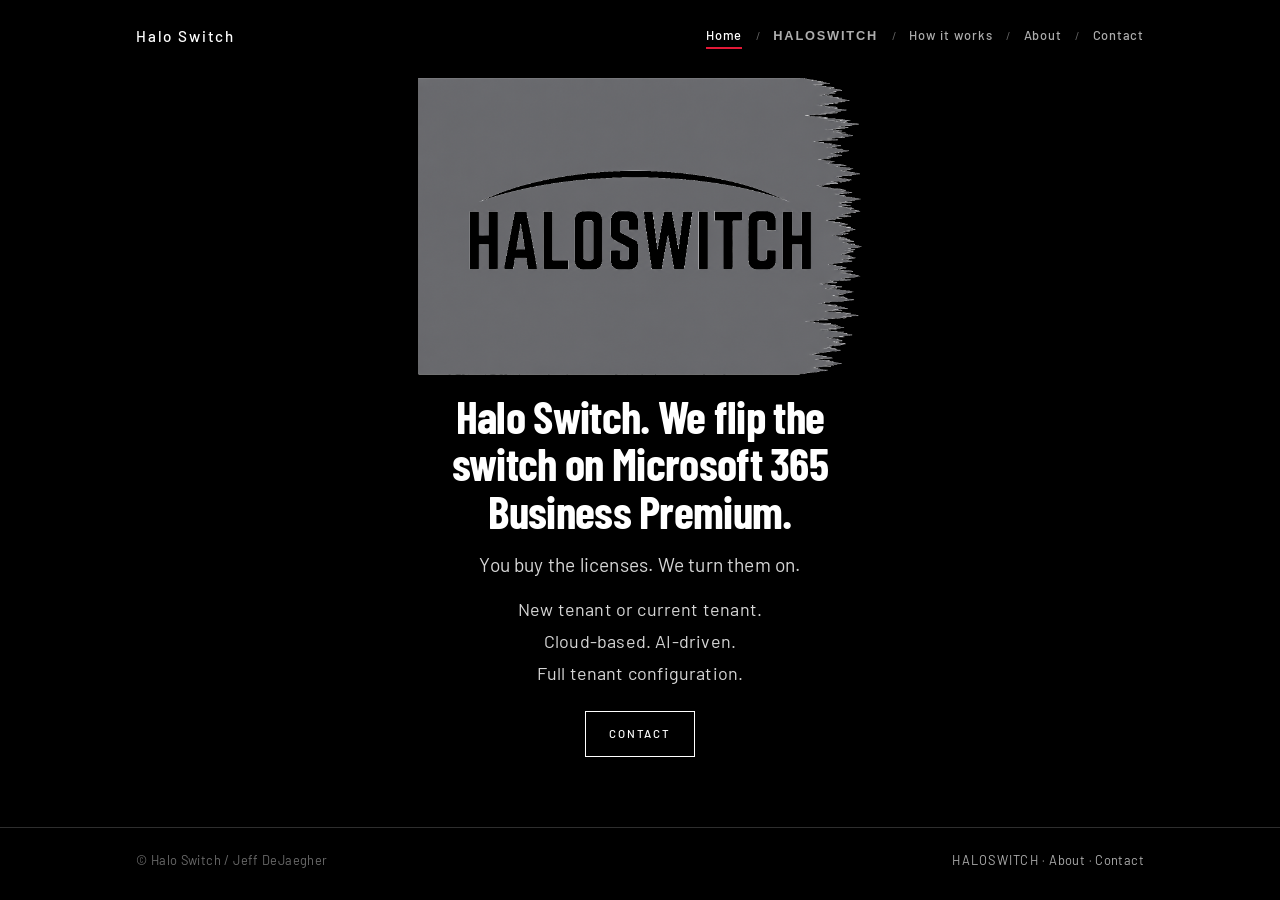
==== commit b5b4d9c0: "Drop every 24-hour delivery promise. Home last line is now Full tenant configuration. How it works b" ====
--- a/index.html
+++ b/index.html
@@ -52,7 +52,7 @@
           <p class="hero-lede">You buy the licenses. We turn them on.</p>
           <p class="hero-line">New tenant or current tenant.</p>
           <p class="hero-line">Cloud-based. AI-driven.</p>
-          <p class="hero-line">Full tenant configuration in 24 hours.</p>
+          <p class="hero-line">Full tenant configuration.</p>
           <div class="cta-row">
             <a class="button button-outline" href="contact.html">Contact</a>
           </div>
